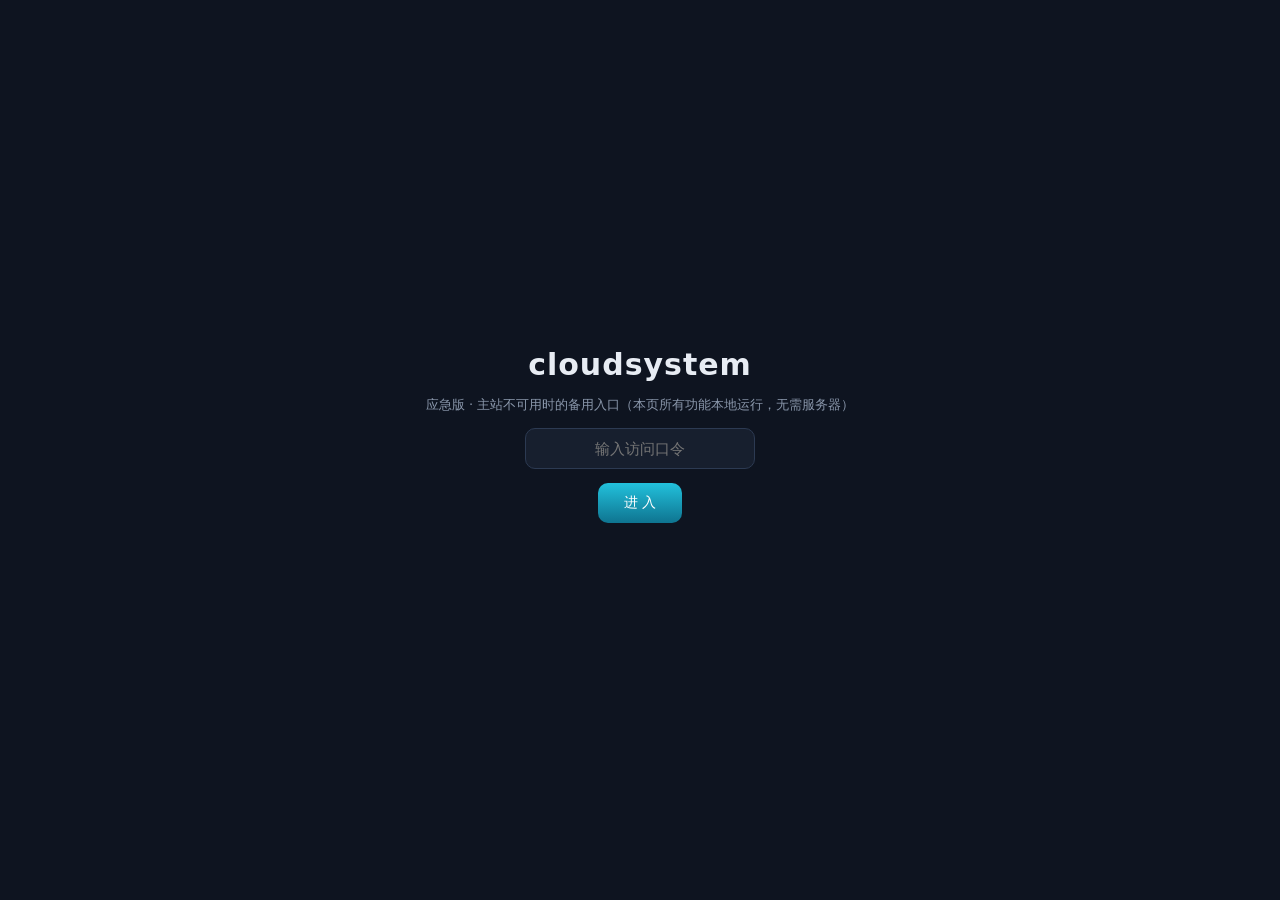
==== index.html @ 47bc4e0c "add emergency backup page (single-file, offline-ready)" ====
<!DOCTYPE html>
<html lang="zh-CN">
<head>
<meta charset="UTF-8">
<meta name="viewport" content="width=device-width, initial-scale=1.0">
<title>cloudsystem · 应急版</title>
<style>
  :root{--bg:#0e1420;--panel:#171f2e;--panel2:#1e2839;--text:#e7ecf3;--mut:#8a97ab;--acc:#22c1dc;--ok:#22b573;--bad:#e05b5b}
  *{box-sizing:border-box;margin:0;padding:0}
  body{background:var(--bg);color:var(--text);font-family:system-ui,"Microsoft YaHei",sans-serif;min-height:100vh}
  /* 登录 */
  #gate{display:flex;align-items:center;justify-content:center;min-height:100vh;flex-direction:column;gap:14px}
  #gate h1{font-size:30px;letter-spacing:1px}
  #gate .sub{color:var(--mut);font-size:13px}
  #gate input{padding:11px 14px;border-radius:10px;border:1px solid #2c3a52;background:var(--panel);color:var(--text);font-size:15px;width:230px;text-align:center;outline:none}
  #gate button{padding:11px 26px;border-radius:10px;border:0;background:linear-gradient(180deg,var(--acc),#0e7490);color:#fff;font-size:14px;cursor:pointer}
  #gate .err{color:var(--bad);font-size:12.5px;min-height:16px}
  /* 桌面 */
  #desk{display:none;max-width:900px;margin:0 auto;padding:20px 14px 60px}
  header{display:flex;align-items:center;gap:10px;margin-bottom:18px;flex-wrap:wrap}
  header b{font-size:17px}
  header .tag{font-size:11px;color:#ffd479;border:1px solid rgba(255,212,121,.4);border-radius:6px;padding:2px 8px}
  header .lnk{margin-left:auto;font-size:12.5px}
  header .lnk a{color:var(--acc);text-decoration:none;margin-left:12px}
  .grid{display:grid;grid-template-columns:repeat(auto-fill,minmax(150px,1fr));gap:12px}
  .tile{background:var(--panel);border:1px solid rgba(255,255,255,.07);border-radius:14px;padding:18px 10px;text-align:center;cursor:pointer;transition:.15s;user-select:none}
  .tile:hover{background:var(--panel2);transform:translateY(-2px)}
  .tile .ic{font-size:30px}
  .tile .nm{font-size:13px;margin-top:8px}
  /* 窗口 */
  .win{position:fixed;inset:0;background:rgba(0,0,0,.45);display:none;z-index:20}
  .win.on{display:flex;align-items:center;justify-content:center}
  .win .box{background:var(--panel);border:1px solid rgba(255,255,255,.1);border-radius:16px;width:min(680px,94vw);max-height:86vh;display:flex;flex-direction:column;overflow:hidden}
  .win .hd{display:flex;align-items:center;padding:12px 16px;border-bottom:1px solid rgba(255,255,255,.08);font-weight:600;font-size:14px}
  .win .hd button{margin-left:auto;border:0;background:rgba(255,255,255,.1);color:#fff;border-radius:8px;padding:4px 12px;cursor:pointer;font-size:12px}
  .win .bd{padding:16px;overflow-y:auto;font-size:13.5px;line-height:1.7}
  .mut{color:var(--mut);font-size:12px}
  textarea,input[t="t"]{width:100%;background:var(--panel2);border:1px solid rgba(255,255,255,.12);color:var(--text);border-radius:10px;padding:10px;font-family:inherit;font-size:13.5px;outline:none}
  .btn{border:0;border-radius:9px;background:linear-gradient(180deg,var(--acc),#0e7490);color:#fff;padding:8px 18px;cursor:pointer;font-size:13px;margin-top:10px}
  .notice{background:rgba(255,212,121,.08);border:1px solid rgba(255,212,121,.3);border-radius:10px;padding:10px 12px;font-size:12.5px;margin-bottom:14px}
  /* 2048 */
  #g2048{display:grid;grid-template-columns:repeat(4,1fr);gap:8px;width:min(340px,86vw);margin:0 auto}
  #g2048 .c{aspect-ratio:1;display:flex;align-items:center;justify-content:center;border-radius:8px;background:#2a3648;font-weight:700;font-size:22px}
  .g-hd{display:flex;align-items:center;gap:12px;justify-content:center;margin-bottom:12px}
  /* 贪吃蛇 */
  #snk{display:block;margin:0 auto;background:#0b101a;border-radius:10px;touch-action:none}
  /* 留言 */
  .msg{background:var(--panel2);border-radius:10px;padding:8px 12px;margin:8px 0;font-size:13px}
</style>
</head>
<body>

<!-- 登录门 -->
<div id="gate">
  <h1>cloudsystem</h1>
  <div class="sub">应急版 · 主站不可用时的备用入口（本页所有功能本地运行，无需服务器）</div>
  <input id="pw" type="password" placeholder="输入访问口令" maxlength="20">
  <button onclick="tryLogin()">进 入</button>
  <div class="err" id="gateErr"></div>
</div>

<!-- 桌面 -->
<div id="desk">
  <div class="notice">⚠️ 这是 <b>应急备用页</b>（GitHub 托管，纯本地运行）。完整版当前版本 <b>v15.83</b>（新增应急备用页（emergency/index.html，GitHub Page）。主站恢复后请回 <a href="https://3920850391.dpdns.org/" style="color:var(--acc)">3920850391.dpdns.org</a>。</div>
  <header>
    <b>cloudsystem 应急版</b><span class="tag">离线可用</span>
    <span class="lnk"><a href="https://3920850391.dpdns.org/" target="_blank">完整版主站 ↗</a></span>
  </header>
  <div class="grid">
    <div class="tile" onclick="openApp('note')"><div class="ic">📝</div><div class="nm">记事本</div></div>
    <div class="tile" onclick="openApp('board')"><div class="ic">💬</div><div class="nm">离线留言板</div></div>
    <div class="tile" onclick="openApp('g2048')"><div class="ic">🎮</div><div class="nm">2048</div></div>
    <div class="tile" onclick="openApp('snake')"><div class="ic">🐍</div><div class="nm">贪吃蛇</div></div>
    <div class="tile" onclick="openApp('info')"><div class="ic">ℹ️</div><div class="nm">使用说明</div></div>
  </div>
</div>

<!-- 记事本 -->
<div class="win" id="w-note"><div class="box"><div class="hd">📝 记事本<button onclick="closeApp('note')">关闭</button></div>
  <div class="bd">
    <textarea id="noteTa" rows="12" placeholder="随手记（自动保存在本机浏览器）"></textarea>
    <button class="btn" onclick="saveNote()">保存</button> <span class="mut" id="noteSt"></span>
  </div></div></div>

<!-- 留言板 -->
<div class="win" id="w-board"><div class="box"><div class="hd">💬 离线留言板<button onclick="closeApp('board')">关闭</button></div>
  <div class="bd">
    <div class="mut" style="margin-bottom:8px">主站故障期间留下的消息，保存在本机；恢复后可一键复制到完整版提交。</div>
    <textarea id="boardTa" rows="3" placeholder="写留言…"></textarea>
    <button class="btn" onclick="addMsg()">添加留言</button>
    <div id="msgList" style="margin-top:12px"></div>
  </div></div></div>

<!-- 2048 -->
<div class="win" id="w-g2048"><div class="box"><div class="hd">🎮 2048<button onclick="closeApp('g2048')">关闭</button></div>
  <div class="bd">
    <div class="g-hd"><b>得分：<span id="s2048">0</span></b><button class="btn" style="margin:0" onclick="new2048()">新一局</button></div>
    <div id="g2048"></div>
    <div class="mut" style="text-align:center;margin-top:10px">方向键 / 上下左右滑动</div>
  </div></div></div>

<!-- 贪吃蛇 -->
<div class="win" id="w-snake"><div class="box"><div class="hd">🐍 贪吃蛇<button onclick="closeApp('snake')">关闭</button></div>
  <div class="bd">
    <div class="g-hd"><b>得分：<span id="sSnk">0</span></b><button class="btn" style="margin:0" onclick="newSnk()">重新开始</button></div>
    <canvas id="snk" width="320" height="320"></canvas>
    <div class="mut" style="text-align:center;margin-top:10px">方向键 / 屏幕滑动</div>
  </div></div></div>

<!-- 说明 -->
<div class="win" id="w-info"><div class="box"><div class="hd">ℹ️ 使用说明<button onclick="closeApp('info')">关闭</button></div>
  <div class="bd">
    <b>这是什么？</b><br>
    cloudsystem 完整版（<a href="https://3920850391.dpdns.org/" style="color:var(--acc)">3920850391.dpdns.org</a>）需要我的服务器在线才能运行。当服务器/隧道故障时，这个 GitHub 托管的应急页始终可用——它不依赖任何后端。<br><br>
    <b>应急页能做什么</b><br>
    · 📝 记事本：本地保存，随时记录<br>
    · 💬 离线留言板：故障期间的留言存本机，恢复后可复制到完整版提交<br>
    · 🎮 2048 / 🐍 贪吃蛇：离线可玩<br><br>
    <b>应急页不能做什么</b><br>
    聊天室、好友、音视频通话、64 位虚拟机、应用商店下载——这些都需要服务器，请等主站恢复。<br><br>
    <b>数据说明</b>：本页所有数据只存在你自己的浏览器里（localStorage），不上传、不同步。
  </div></div></div>

<script>
/* ---------- 登录 ---------- */
var PW = "189098";   /* 与完整版一致的访问口令（应急页仅本地校验） */
function tryLogin(){
  var v = document.getElementById("pw").value.trim();
  if(v === PW){
    try{ sessionStorage.setItem("eg.ok","1"); }catch(e){}
    document.getElementById("gate").style.display="none";
    document.getElementById("desk").style.display="block";
  }else{
    document.getElementById("gateErr").textContent = "口令不对";
  }
}
document.getElementById("pw").addEventListener("keydown", function(e){ if(e.key==="Enter") tryLogin(); });
try{ if(sessionStorage.getItem("eg.ok")==="1"){ document.getElementById("gate").style.display="none"; document.getElementById("desk").style.display="block"; } }catch(e){}

/* ---------- 窗口 ---------- */
function openApp(n){ document.getElementById("w-"+n).classList.add("on");
  if(n==="note") loadNote(); if(n==="board") renderMsgs(); if(n==="g2048") new2048(); if(n==="snake") newSnk(); }
function closeApp(n){ document.getElementById("w-"+n).classList.remove("on"); if(n==="snake") stopSnk(); }
function ls(k,v){ try{ if(v===undefined) return localStorage.getItem(k); localStorage.setItem(k,v); }catch(e){ return null; } }

/* ---------- 记事本 ---------- */
function loadNote(){ document.getElementById("noteTa").value = ls("eg.note")||""; document.getElementById("noteSt").textContent=""; }
function saveNote(){ ls("eg.note", document.getElementById("noteTa").value);
  var s=document.getElementById("noteSt"); s.textContent="已保存 ✔"; setTimeout(function(){s.textContent="";},2000); }

/* ---------- 留言板 ---------- */
function getMsgs(){ try{ return JSON.parse(ls("eg.msgs")||"[]"); }catch(e){ return []; } }
function addMsg(){
  var t = document.getElementById("boardTa").value.trim(); if(!t) return;
  var m = getMsgs(); m.unshift({ts:new Date().toLocaleString("zh-CN"), text:t}); ls("eg.msgs", JSON.stringify(m.slice(0,50)));
  document.getElementById("boardTa").value=""; renderMsgs();
}
function renderMsgs(){
  var m = getMsgs(), h = m.map(function(x){ return '<div class="msg"><span class="mut">'+x.ts+'</span><br>'+x.text.replace(/</g,"&lt;")+'</div>'; }).join("") || '<div class="mut">还没有留言</div>';
  h += '<button class="btn" onclick="copyMsgs()">一键复制全部（恢复后粘贴到完整版提交）</button>';
  document.getElementById("msgList").innerHTML = h;
}
function copyMsgs(){
  var t = getMsgs().map(function(x){ return "["+x.ts+"] "+x.text; }).join("\n");
  if(navigator.clipboard) navigator.clipboard.writeText(t); else{ var ta=document.createElement("textarea"); ta.value=t; document.body.appendChild(ta); ta.select(); document.execCommand("copy"); ta.remove(); }
  alert("已复制，回到完整版的「问题反馈」粘贴提交即可");
}

/* ---------- 2048 ---------- */
var G=[], S2048=0;
function new2048(){ G=[]; for(var i=0;i<16;i++) G.push(0); S2048=0; add2(); add2(); draw2048(); }
function add2(){ var e=[]; for(var i=0;i<16;i++) if(!G[i]) e.push(i); if(!e.length) return; G[e[Math.floor(Math.random()*e.length)]]=Math.random()<0.9?2:4; }
function draw2048(){
  var el=document.getElementById("g2048"), colors={2:"#3a4a63",4:"#41556f",8:"#2b8fd8",16:"#22b573",32:"#e0a33e",64:"#e05b5b",128:"#9b59d0",256:"#22c1dc",512:"#ff9f43",1024:"#ff6b81",2048:"#ffd479"};
  var h=""; for(var i=0;i<16;i++){ var v=G[i];
    h+='<div class="c" style="'+(v?'background:'+(colors[v]||'#ffd479')+';color:'+(v>=64?'#1a2230':'#e7ecf3'):'')+'">'+(v||"")+'</div>'; }
  el.innerHTML=h; document.getElementById("s2048").textContent=S2048;
}
function move2048(dir){
  var moved=false;
  function line(idxs){
    var vals=idxs.map(function(i){return G[i];}).filter(function(v){return v;});
    for(var i=0;i<vals.length-1;i++){ if(vals[i]===vals[i+1]){ vals[i]*=2; S2048+=vals[i]; vals.splice(i+1,1); } }
    while(vals.length<4) vals.push(0);
    idxs.forEach(function(i,j){ if(G[i]!==vals[j]) moved=true; G[i]=vals[j]; });
  }
  for(var k=0;k<4;k++){
    if(dir==="l") line([k*4,k*4+1,k*4+2,k*4+3]);
    if(dir==="r") line([k*4+3,k*4+2,k*4+1,k*4]);
    if(dir==="u") line([k,k+4,k+8,k+12]);
    if(dir==="d") line([k+12,k+8,k+4,k]);
  }
  if(moved){ add2(); draw2048(); }
}
document.addEventListener("keydown", function(e){
  if(!document.getElementById("w-g2048").classList.contains("on")) return;
  var m={ArrowLeft:"l",ArrowRight:"r",ArrowUp:"u",ArrowDown:"d"}[e.key];
  if(m){ e.preventDefault(); move2048(m); }
});
(function(){
  var sx=0, sy=0, el=document.getElementById("g2048");
  el.addEventListener("touchstart", function(e){ sx=e.touches[0].clientX; sy=e.touches[0].clientY; }, {passive:true});
  el.addEventListener("touchend", function(e){
    var dx=e.changedTouches[0].clientX-sx, dy=e.changedTouches[0].clientY-sy;
    if(Math.abs(dx)<20 && Math.abs(dy)<20) return;
    move2048(Math.abs(dx)>Math.abs(dy) ? (dx>0?"r":"l") : (dy>0?"d":"u"));
  }, {passive:true});
})();

/* ---------- 贪吃蛇 ---------- */
var snkT=null, snk=null, snkDir=[1,0], snkScore=0;
function newSnk(){
  stopSnk(); snkScore=0; snkDir=[1,0];
  snk=[[5,8],[4,8],[3,8]]; foodSnk=[15,8];
  var c=document.getElementById("snk"), x=c.getContext("2d");
  snkT=setInterval(function(){ stepSnk(x); },140);
  drawSnk(x);
}
var foodSnk=[15,8];
function stopSnk(){ if(snkT){ clearInterval(snkT); snkT=null; } }
function stepSnk(x){
  var h=[(snk[0][0]+snkDir[0]+20)%20, (snk[0][1]+snkDir[1]+20)%20];
  if(snk.some(function(s){return s[0]===h[0]&&s[1]===h[1];})){ stopSnk(); alert("游戏结束，得分 "+snkScore); return; }
  snk.unshift(h);
  if(h[0]===foodSnk[0]&&h[1]===foodSnk[1]){ snkScore+=10; document.getElementById("sSnk").textContent=snkScore;
    do{ foodSnk=[Math.floor(Math.random()*20),Math.floor(Math.random()*20)]; }while(snk.some(function(s){return s[0]===foodSnk[0]&&s[1]===foodSnk[1];}));
  } else snk.pop();
  drawSnk(x);
}
function drawSnk(x){
  x.fillStyle="#0b101a"; x.fillRect(0,0,320,320);
  x.fillStyle="#e05b5b"; x.fillRect(foodSnk[0]*16+3,foodSnk[1]*16+3,10,10);
  x.fillStyle="#22c1dc"; snk.forEach(function(s){ x.fillRect(s[0]*16+2,s[1]*16+2,12,12); });
}
document.addEventListener("keydown", function(e){
  if(!document.getElementById("w-snake").classList.contains("on")) return;
  var m={ArrowLeft:[-1,0],ArrowRight:[1,0],ArrowUp:[0,-1],ArrowDown:[0,1]}[e.key];
  if(m){ e.preventDefault(); if(m[0]!==-snkDir[0]||m[1]!==-snkDir[1]) snkDir=m; }
});
(function(){
  var c=document.getElementById("snk"), sx=0, sy=0;
  c.addEventListener("touchstart", function(e){ sx=e.touches[0].clientX; sy=e.touches[0].clientY; }, {passive:true});
  c.addEventListener("touchend", function(e){
    var dx=e.changedTouches[0].clientX-sx, dy=e.changedTouches[0].clientY-sy;
    if(Math.abs(dx)<20 && Math.abs(dy)<20) return;
    var m = Math.abs(dx)>Math.abs(dy) ? [dx>0?1:-1,0] : [0,dy>0?1:-1];
    if(m[0]!==-snkDir[0]||m[1]!==-snkDir[1]) snkDir=m;
  }, {passive:true});
})();
</script>
</body>
</html>
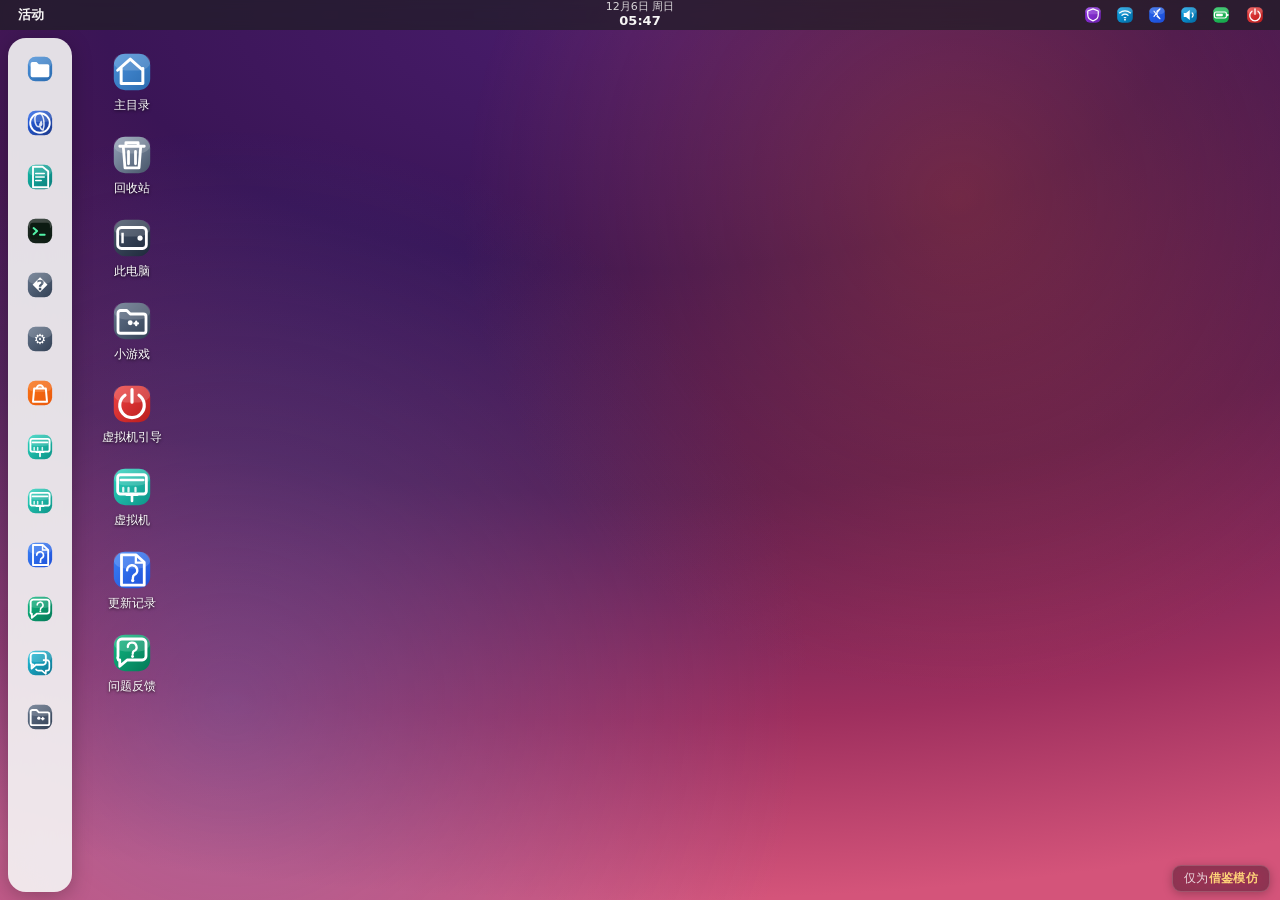
==== commit 8ad4a03e: "backup: linux-sim 源码全量备份（经 Git Database API 推送）" ====
--- a/index.html
+++ b/index.html
@@ -2,251 +2,217 @@
 <html lang="zh-CN">
 <head>
 <meta charset="UTF-8">
-<meta name="viewport" content="width=device-width, initial-scale=1.0">
-<title>cloudsystem · 应急版</title>
-<style>
-  :root{--bg:#0e1420;--panel:#171f2e;--panel2:#1e2839;--text:#e7ecf3;--mut:#8a97ab;--acc:#22c1dc;--ok:#22b573;--bad:#e05b5b}
-  *{box-sizing:border-box;margin:0;padding:0}
-  body{background:var(--bg);color:var(--text);font-family:system-ui,"Microsoft YaHei",sans-serif;min-height:100vh}
-  /* 登录 */
-  #gate{display:flex;align-items:center;justify-content:center;min-height:100vh;flex-direction:column;gap:14px}
-  #gate h1{font-size:30px;letter-spacing:1px}
-  #gate .sub{color:var(--mut);font-size:13px}
-  #gate input{padding:11px 14px;border-radius:10px;border:1px solid #2c3a52;background:var(--panel);color:var(--text);font-size:15px;width:230px;text-align:center;outline:none}
-  #gate button{padding:11px 26px;border-radius:10px;border:0;background:linear-gradient(180deg,var(--acc),#0e7490);color:#fff;font-size:14px;cursor:pointer}
-  #gate .err{color:var(--bad);font-size:12.5px;min-height:16px}
-  /* 桌面 */
-  #desk{display:none;max-width:900px;margin:0 auto;padding:20px 14px 60px}
-  header{display:flex;align-items:center;gap:10px;margin-bottom:18px;flex-wrap:wrap}
-  header b{font-size:17px}
-  header .tag{font-size:11px;color:#ffd479;border:1px solid rgba(255,212,121,.4);border-radius:6px;padding:2px 8px}
-  header .lnk{margin-left:auto;font-size:12.5px}
-  header .lnk a{color:var(--acc);text-decoration:none;margin-left:12px}
-  .grid{display:grid;grid-template-columns:repeat(auto-fill,minmax(150px,1fr));gap:12px}
-  .tile{background:var(--panel);border:1px solid rgba(255,255,255,.07);border-radius:14px;padding:18px 10px;text-align:center;cursor:pointer;transition:.15s;user-select:none}
-  .tile:hover{background:var(--panel2);transform:translateY(-2px)}
-  .tile .ic{font-size:30px}
-  .tile .nm{font-size:13px;margin-top:8px}
-  /* 窗口 */
-  .win{position:fixed;inset:0;background:rgba(0,0,0,.45);display:none;z-index:20}
-  .win.on{display:flex;align-items:center;justify-content:center}
-  .win .box{background:var(--panel);border:1px solid rgba(255,255,255,.1);border-radius:16px;width:min(680px,94vw);max-height:86vh;display:flex;flex-direction:column;overflow:hidden}
-  .win .hd{display:flex;align-items:center;padding:12px 16px;border-bottom:1px solid rgba(255,255,255,.08);font-weight:600;font-size:14px}
-  .win .hd button{margin-left:auto;border:0;background:rgba(255,255,255,.1);color:#fff;border-radius:8px;padding:4px 12px;cursor:pointer;font-size:12px}
-  .win .bd{padding:16px;overflow-y:auto;font-size:13.5px;line-height:1.7}
-  .mut{color:var(--mut);font-size:12px}
-  textarea,input[t="t"]{width:100%;background:var(--panel2);border:1px solid rgba(255,255,255,.12);color:var(--text);border-radius:10px;padding:10px;font-family:inherit;font-size:13.5px;outline:none}
-  .btn{border:0;border-radius:9px;background:linear-gradient(180deg,var(--acc),#0e7490);color:#fff;padding:8px 18px;cursor:pointer;font-size:13px;margin-top:10px}
-  .notice{background:rgba(255,212,121,.08);border:1px solid rgba(255,212,121,.3);border-radius:10px;padding:10px 12px;font-size:12.5px;margin-bottom:14px}
-  /* 2048 */
-  #g2048{display:grid;grid-template-columns:repeat(4,1fr);gap:8px;width:min(340px,86vw);margin:0 auto}
-  #g2048 .c{aspect-ratio:1;display:flex;align-items:center;justify-content:center;border-radius:8px;background:#2a3648;font-weight:700;font-size:22px}
-  .g-hd{display:flex;align-items:center;gap:12px;justify-content:center;margin-bottom:12px}
-  /* 贪吃蛇 */
-  #snk{display:block;margin:0 auto;background:#0b101a;border-radius:10px;touch-action:none}
-  /* 留言 */
-  .msg{background:var(--panel2);border-radius:10px;padding:8px 12px;margin:8px 0;font-size:13px}
-</style>
+<meta name="viewport" content="width=device-width, initial-scale=1.0, maximum-scale=1.0, user-scalable=no">
+<title>cloudsystem</title>
+<link rel="icon" href="data:image/svg+xml,%3Csvg xmlns='http://www.w3.org/2000/svg' viewBox='0 0 64 64'%3E%3Ccircle cx='32' cy='32' r='28' fill='%233aa0ff'/%3E%3Cpath d='M23.5 21v21M23.5 23.5l12.5 17M23.5 31l11.5 13' stroke='white' stroke-width='3.6' fill='none' stroke-linecap='round' stroke-linejoin='round'/%3E%3C/svg%3E">
+<meta http-equiv="Cache-Control" content="no-cache, no-store, must-revalidate">
+<meta http-equiv="Pragma" content="no-cache">
+<meta http-equiv="Expires" content="0">
+<link rel="stylesheet" href="styles.css?v=20261019d">
 </head>
 <body>
 
-<!-- 登录门 -->
-<div id="gate">
-  <h1>cloudsystem</h1>
-  <div class="sub">应急版 · 主站不可用时的备用入口（本页所有功能本地运行，无需服务器）</div>
-  <input id="pw" type="password" placeholder="输入访问口令" maxlength="20">
-  <button onclick="tryLogin()">进 入</button>
-  <div class="err" id="gateErr"></div>
+<!-- ===================== 锁屏 / GDM 登录 ===================== -->
+<div id="gdm" class="gdm">
+  <div class="gdm-bg"></div>
+  <div class="gdm-clock" id="gdmClock">00:00</div>
+  <div class="gdm-date" id="gdmDate">—</div>
+
+  <div class="gdm-user" id="gdmUser">
+    <div class="gdm-avatar">U</div>
+    <div class="gdm-username">User</div>
+    <div class="gdm-hint">点击以登录</div>
+  </div>
+
+  <div class="gdm-login hidden" id="gdmLogin">
+    <div class="gdm-avatar gdm-avatar-lg">U</div>
+    <div class="gdm-username">User</div>
+    <input type="password" id="gdmPass" class="gdm-pass" placeholder="密码" autocomplete="off">
+    <button class="gdm-enter" id="gdmEnter">登录</button>
+    <div class="prog" id="gdmProg" style="display:none">
+      <div class="prog-track"><div class="prog-bar busy" id="gdmProgBar"></div></div>
+      <div class="prog-txt" id="gdmProgTxt">正在进入桌面…</div>
+    </div>
+    <div class="gdm-msg" id="gdmMsg"></div>
+  </div>
+
+  <div class="gdm-bottom">
+    <div class="gdm-bottom-left">
+      <span title="无障碍" data-icon="无障碍"></span>
+      <span title="屏幕键盘" data-icon="键盘"></span>
+    </div>
+    <div class="gdm-bottom-right">
+      <span title="网络" data-icon="网络"></span>
+      <span title="电源" data-icon="电源"></span>
+      <span id="gdmLang">中文(拼音)</span>
+    </div>
+  </div>
 </div>
 
-<!-- 桌面 -->
-<div id="desk">
-  <div class="notice">⚠️ 这是 <b>应急备用页</b>（GitHub 托管，纯本地运行）。完整版当前版本 <b>v15.83</b>（新增应急备用页（emergency/index.html，GitHub Page）。主站恢复后请回 <a href="https://3920850391.dpdns.org/" style="color:var(--acc)">3920850391.dpdns.org</a>。</div>
-  <header>
-    <b>cloudsystem 应急版</b><span class="tag">离线可用</span>
-    <span class="lnk"><a href="https://3920850391.dpdns.org/" target="_blank">完整版主站 ↗</a></span>
-  </header>
-  <div class="grid">
-    <div class="tile" onclick="openApp('note')"><div class="ic">📝</div><div class="nm">记事本</div></div>
-    <div class="tile" onclick="openApp('board')"><div class="ic">💬</div><div class="nm">离线留言板</div></div>
-    <div class="tile" onclick="openApp('g2048')"><div class="ic">🎮</div><div class="nm">2048</div></div>
-    <div class="tile" onclick="openApp('snake')"><div class="ic">🐍</div><div class="nm">贪吃蛇</div></div>
-    <div class="tile" onclick="openApp('info')"><div class="ic">ℹ️</div><div class="nm">使用说明</div></div>
-  </div>
+<!-- ===================== 桌面 ===================== -->
+<div id="desktop" class="desktop hidden">
+
+  <div class="wallpaper"></div>
+
+  <!-- 进入系统后在右下角标注仿制声明 -->
+  <div class="imitation-badge">仅为<b>借鉴模仿</b></div>
+
+  <!-- 桌面图标 -->
+  <div class="desktop-icons" id="desktopIcons"></div>
+
+  <!-- 顶栏 -->
+  <div class="topbar" id="topbar">
+    <div class="topbar-left">
+      <button class="activities" id="activitiesBtn">活动</button>
+      <span class="app-title" id="appTitle"></span>
+    </div>
+    <div class="topbar-center">
+      <button class="topbar-clock" id="topbarClock">
+        <span class="tb-date" id="tbDate">—</span>
+        <span class="tb-time" id="tbTime">00:00</span>
+      </button>
+    </div>
+    <div class="topbar-right" id="topbarRight">
+      <span class="tb-ind" title="屏幕共享/隐私" data-icon="屏幕共享"></span>
+      <span class="tb-ind" title="网络" data-icon="网络"></span>
+      <span class="tb-ind" title="蓝牙" data-icon="蓝牙"></span>
+      <span class="tb-ind" title="声音" data-icon="声音"></span>
+      <span class="tb-ind" title="电池" data-icon="电池"></span>
+      <button class="tb-power" id="tbPower" title="电源 / 用户" data-icon="电源"></button>
+    </div>
+  </div>
+
+  <!-- 左侧 Dash -->
+  <div class="dash" id="dash"></div>
+
+  <!-- 概览 Overview -->
+  <div class="overview hidden" id="overview">
+    <div class="overview-search">
+      <span class="ov-search-icon" data-icon="搜索"></span>
+      <input type="text" id="ovSearch" placeholder="输入以搜索应用、文件和命令">
+    </div>
+    <div class="overview-grid" id="overviewGrid"></div>
+    <div class="overview-dash" id="overviewDash"></div>
+  </div>
+
+  <!-- 窗口容器 -->
+  <div class="windows" id="windows"></div>
+
+  <!-- 日历 / 通知弹窗 -->
+  <div class="calendar-popup hidden" id="calendarPopup">
+    <div class="cp-date" id="cpDate">—</div>
+    <div class="cp-cal" id="cpCal"></div>
+    <div class="cp-notif">
+      <div class="cp-notif-title">通知</div>
+      <div class="cp-notif-item">🔄 系统更新可用 — Ubuntu 24.04.3</div>
+      <div class="cp-notif-item">🛡️ 防火墙已启用</div>
+    </div>
+  </div>
+
+  <!-- 快速设置弹窗 -->
+  <div class="qs-popup hidden" id="qsPopup">
+    <div class="qs-tiles">
+      <button class="qs-tile" data-qs="wifi"><div class="qs-ic" data-icon="网络"></div><div>Wi‑Fi</div><div class="qs-sub on">已连接</div></button>
+      <button class="qs-tile" data-qs="bt"><div class="qs-ic" data-icon="蓝牙"></div><div>蓝牙</div><div class="qs-sub">关闭</div></button>
+      <button class="qs-tile" data-qs="air"><div class="qs-ic" data-icon="飞行"></div><div>飞行模式</div><div class="qs-sub">关闭</div></button>
+      <button class="qs-tile" data-qs="dark"><div class="qs-ic" data-icon="深色"></div><div>深色模式</div><div class="qs-sub" id="qsDarkSub">关闭</div></button>
+      <button class="qs-tile" data-qs="focus"><div class="qs-ic" data-icon="专注"></div><div>专注</div><div class="qs-sub">关闭</div></button>
+      <button class="qs-tile" data-qs="rotate"><div class="qs-ic" data-icon="方向"></div><div>屏幕方向</div><div class="qs-sub">自动</div></button>
+    </div>
+    <div class="qs-sliders">
+      <div class="qs-row"><span>🔊</span><input type="range" id="qsVol" min="0" max="100" value="65"><span id="qsVolVal">65</span></div>
+      <div class="qs-row"><span>🔆</span><input type="range" id="qsBri" min="10" max="100" value="80"><span id="qsBriVal">80</span></div>
+    </div>
+    <div class="qs-links">
+      <button id="qsSettings"><span class="ic-inline" data-icon="设置"></span>设置</button>
+      <button id="qsLock"><span class="ic-inline" data-icon="锁"></span>锁定</button>
+    </div>
+  </div>
+
+  <!-- 电源 / 用户菜单 -->
+  <div class="power-menu hidden" id="powerMenu">
+    <div class="pm-user">
+      <div class="pm-avatar">U</div>
+      <div><div class="pm-name">User</div><div class="pm-status">在线</div></div>
+    </div>
+    <div class="pm-sep"></div>
+    <button class="pm-item" data-act="settings"><span class="ic-inline" data-icon="设置"></span>设置</button>
+    <button class="pm-item" data-act="lock"><span class="ic-inline" data-icon="锁"></span>锁定屏幕</button>
+    <button class="pm-item" data-act="sleep"><span class="ic-inline" data-icon="挂起"></span>挂起</button>
+    <div class="pm-sep"></div>
+    <button class="pm-item" data-act="logout"><span class="ic-inline" data-icon="退出"></span>退出登录</button>
+    <button class="pm-item" data-act="restart"><span class="ic-inline" data-icon="重启"></span>重启</button>
+    <button class="pm-item" data-act="shutdown"><span class="ic-inline" data-icon="关机"></span>关机</button>
+  </div>
+
+  <!-- 桌面右键菜单 -->
+  <div class="ctx-menu hidden" id="ctxMenu">
+    <div class="ctx-item" data-act="openTerminal"><span class="ic-inline" data-icon="终端"></span>在终端中打开</div>
+    <div class="ctx-item" data-act="newFolder"><span class="ic-inline" data-icon="新建文件夹"></span>新建文件夹</div>
+    <div class="ctx-item" data-act="paste"><span class="ic-inline" data-icon="粘贴"></span>粘贴</div>
+    <div class="ctx-sep"></div>
+    <div class="ctx-item" data-act="changeBg"><span class="ic-inline" data-icon="背景"></span>更改背景</div>
+    <div class="ctx-item" data-act="display"><span class="ic-inline" data-icon="显示"></span>显示设置</div>
+    <div class="ctx-item" data-act="settings"><span class="ic-inline" data-icon="设置"></span>设置</div>
+    <div class="ctx-sep"></div>
+    <div class="ctx-item" data-act="overview"><span class="ic-inline" data-icon="概览"></span>活动概览</div>
+  </div>
+
 </div>
 
-<!-- 记事本 -->
-<div class="win" id="w-note"><div class="box"><div class="hd">📝 记事本<button onclick="closeApp('note')">关闭</button></div>
-  <div class="bd">
-    <textarea id="noteTa" rows="12" placeholder="随手记（自动保存在本机浏览器）"></textarea>
-    <button class="btn" onclick="saveNote()">保存</button> <span class="mut" id="noteSt"></span>
-  </div></div></div>
-
-<!-- 留言板 -->
-<div class="win" id="w-board"><div class="box"><div class="hd">💬 离线留言板<button onclick="closeApp('board')">关闭</button></div>
-  <div class="bd">
-    <div class="mut" style="margin-bottom:8px">主站故障期间留下的消息，保存在本机；恢复后可一键复制到完整版提交。</div>
-    <textarea id="boardTa" rows="3" placeholder="写留言…"></textarea>
-    <button class="btn" onclick="addMsg()">添加留言</button>
-    <div id="msgList" style="margin-top:12px"></div>
-  </div></div></div>
-
-<!-- 2048 -->
-<div class="win" id="w-g2048"><div class="box"><div class="hd">🎮 2048<button onclick="closeApp('g2048')">关闭</button></div>
-  <div class="bd">
-    <div class="g-hd"><b>得分：<span id="s2048">0</span></b><button class="btn" style="margin:0" onclick="new2048()">新一局</button></div>
-    <div id="g2048"></div>
-    <div class="mut" style="text-align:center;margin-top:10px">方向键 / 上下左右滑动</div>
-  </div></div></div>
-
-<!-- 贪吃蛇 -->
-<div class="win" id="w-snake"><div class="box"><div class="hd">🐍 贪吃蛇<button onclick="closeApp('snake')">关闭</button></div>
-  <div class="bd">
-    <div class="g-hd"><b>得分：<span id="sSnk">0</span></b><button class="btn" style="margin:0" onclick="newSnk()">重新开始</button></div>
-    <canvas id="snk" width="320" height="320"></canvas>
-    <div class="mut" style="text-align:center;margin-top:10px">方向键 / 屏幕滑动</div>
-  </div></div></div>
-
-<!-- 说明 -->
-<div class="win" id="w-info"><div class="box"><div class="hd">ℹ️ 使用说明<button onclick="closeApp('info')">关闭</button></div>
-  <div class="bd">
-    <b>这是什么？</b><br>
-    cloudsystem 完整版（<a href="https://3920850391.dpdns.org/" style="color:var(--acc)">3920850391.dpdns.org</a>）需要我的服务器在线才能运行。当服务器/隧道故障时，这个 GitHub 托管的应急页始终可用——它不依赖任何后端。<br><br>
-    <b>应急页能做什么</b><br>
-    · 📝 记事本：本地保存，随时记录<br>
-    · 💬 离线留言板：故障期间的留言存本机，恢复后可复制到完整版提交<br>
-    · 🎮 2048 / 🐍 贪吃蛇：离线可玩<br><br>
-    <b>应急页不能做什么</b><br>
-    聊天室、好友、音视频通话、64 位虚拟机、应用商店下载——这些都需要服务器，请等主站恢复。<br><br>
-    <b>数据说明</b>：本页所有数据只存在你自己的浏览器里（localStorage），不上传、不同步。
-  </div></div></div>
-
 <script>
-/* ---------- 登录 ---------- */
-var PW = "189098";   /* 与完整版一致的访问口令（应急页仅本地校验） */
-function tryLogin(){
-  var v = document.getElementById("pw").value.trim();
-  if(v === PW){
-    try{ sessionStorage.setItem("eg.ok","1"); }catch(e){}
-    document.getElementById("gate").style.display="none";
-    document.getElementById("desk").style.display="block";
-  }else{
-    document.getElementById("gateErr").textContent = "口令不对";
+// 安全层前端适配：后端 /api/* 需要 Authorization: Bearer <token>。
+// token 存在 sessionStorage（关掉标签页就没了，不会长期留在设备上），
+// 每次 fetch 由下面的包装自动加请求头。
+// 口令本身从不再出现在 URL / 请求体 / 日志里。
+(function(){
+  var TOKEN="";
+  try{
+    // 兼容：先用 ?key= 换 Cookie（服务端 302 会带回 token 场景）
+    var m=/[?&]key=([^&]*)/.exec(location.search);
+    if(m) history.replaceState(null,"",location.pathname);
+    TOKEN=sessionStorage.getItem("lsim_token")||"";
+  }catch(e){}
+  window.__LSIM_TOKEN=TOKEN;
+
+  var _fetch=window.fetch;
+  window.fetch=function(input,init){
+    try{
+      var url=typeof input==="string"?input:(input&&input.url)||"";
+      var isApi=url.indexOf("/api/")>=0;
+      if(isApi && TOKEN){
+        init=init||{};
+        var h=new Headers(init.headers||{});
+        h.set("Authorization","Bearer "+TOKEN);
+        init.headers=h;
+      }
+      if(typeof input==="string" && isApi) return _fetch(url,init);
+      if(isApi) input=new Request(input,init);
+    }catch(e){}
+    return _fetch(input,init);
+  };
+
+  // 没有 token 就把用户送去口令页（服务端也会拦，这里是为了不白跑一趟）
+  if(!TOKEN && location.pathname!=="/login"){
+    // 登录页自身不参与跳转
   }
-}
-document.getElementById("pw").addEventListener("keydown", function(e){ if(e.key==="Enter") tryLogin(); });
-try{ if(sessionStorage.getItem("eg.ok")==="1"){ document.getElementById("gate").style.display="none"; document.getElementById("desk").style.display="block"; } }catch(e){}
-
-/* ---------- 窗口 ---------- */
-function openApp(n){ document.getElementById("w-"+n).classList.add("on");
-  if(n==="note") loadNote(); if(n==="board") renderMsgs(); if(n==="g2048") new2048(); if(n==="snake") newSnk(); }
-function closeApp(n){ document.getElementById("w-"+n).classList.remove("on"); if(n==="snake") stopSnk(); }
-function ls(k,v){ try{ if(v===undefined) return localStorage.getItem(k); localStorage.setItem(k,v); }catch(e){ return null; } }
-
-/* ---------- 记事本 ---------- */
-function loadNote(){ document.getElementById("noteTa").value = ls("eg.note")||""; document.getElementById("noteSt").textContent=""; }
-function saveNote(){ ls("eg.note", document.getElementById("noteTa").value);
-  var s=document.getElementById("noteSt"); s.textContent="已保存 ✔"; setTimeout(function(){s.textContent="";},2000); }
-
-/* ---------- 留言板 ---------- */
-function getMsgs(){ try{ return JSON.parse(ls("eg.msgs")||"[]"); }catch(e){ return []; } }
-function addMsg(){
-  var t = document.getElementById("boardTa").value.trim(); if(!t) return;
-  var m = getMsgs(); m.unshift({ts:new Date().toLocaleString("zh-CN"), text:t}); ls("eg.msgs", JSON.stringify(m.slice(0,50)));
-  document.getElementById("boardTa").value=""; renderMsgs();
-}
-function renderMsgs(){
-  var m = getMsgs(), h = m.map(function(x){ return '<div class="msg"><span class="mut">'+x.ts+'</span><br>'+x.text.replace(/</g,"&lt;")+'</div>'; }).join("") || '<div class="mut">还没有留言</div>';
-  h += '<button class="btn" onclick="copyMsgs()">一键复制全部（恢复后粘贴到完整版提交）</button>';
-  document.getElementById("msgList").innerHTML = h;
-}
-function copyMsgs(){
-  var t = getMsgs().map(function(x){ return "["+x.ts+"] "+x.text; }).join("\n");
-  if(navigator.clipboard) navigator.clipboard.writeText(t); else{ var ta=document.createElement("textarea"); ta.value=t; document.body.appendChild(ta); ta.select(); document.execCommand("copy"); ta.remove(); }
-  alert("已复制，回到完整版的「问题反馈」粘贴提交即可");
-}
-
-/* ---------- 2048 ---------- */
-var G=[], S2048=0;
-function new2048(){ G=[]; for(var i=0;i<16;i++) G.push(0); S2048=0; add2(); add2(); draw2048(); }
-function add2(){ var e=[]; for(var i=0;i<16;i++) if(!G[i]) e.push(i); if(!e.length) return; G[e[Math.floor(Math.random()*e.length)]]=Math.random()<0.9?2:4; }
-function draw2048(){
-  var el=document.getElementById("g2048"), colors={2:"#3a4a63",4:"#41556f",8:"#2b8fd8",16:"#22b573",32:"#e0a33e",64:"#e05b5b",128:"#9b59d0",256:"#22c1dc",512:"#ff9f43",1024:"#ff6b81",2048:"#ffd479"};
-  var h=""; for(var i=0;i<16;i++){ var v=G[i];
-    h+='<div class="c" style="'+(v?'background:'+(colors[v]||'#ffd479')+';color:'+(v>=64?'#1a2230':'#e7ecf3'):'')+'">'+(v||"")+'</div>'; }
-  el.innerHTML=h; document.getElementById("s2048").textContent=S2048;
-}
-function move2048(dir){
-  var moved=false;
-  function line(idxs){
-    var vals=idxs.map(function(i){return G[i];}).filter(function(v){return v;});
-    for(var i=0;i<vals.length-1;i++){ if(vals[i]===vals[i+1]){ vals[i]*=2; S2048+=vals[i]; vals.splice(i+1,1); } }
-    while(vals.length<4) vals.push(0);
-    idxs.forEach(function(i,j){ if(G[i]!==vals[j]) moved=true; G[i]=vals[j]; });
-  }
-  for(var k=0;k<4;k++){
-    if(dir==="l") line([k*4,k*4+1,k*4+2,k*4+3]);
-    if(dir==="r") line([k*4+3,k*4+2,k*4+1,k*4]);
-    if(dir==="u") line([k,k+4,k+8,k+12]);
-    if(dir==="d") line([k+12,k+8,k+4,k]);
-  }
-  if(moved){ add2(); draw2048(); }
-}
-document.addEventListener("keydown", function(e){
-  if(!document.getElementById("w-g2048").classList.contains("on")) return;
-  var m={ArrowLeft:"l",ArrowRight:"r",ArrowUp:"u",ArrowDown:"d"}[e.key];
-  if(m){ e.preventDefault(); move2048(m); }
-});
-(function(){
-  var sx=0, sy=0, el=document.getElementById("g2048");
-  el.addEventListener("touchstart", function(e){ sx=e.touches[0].clientX; sy=e.touches[0].clientY; }, {passive:true});
-  el.addEventListener("touchend", function(e){
-    var dx=e.changedTouches[0].clientX-sx, dy=e.changedTouches[0].clientY-sy;
-    if(Math.abs(dx)<20 && Math.abs(dy)<20) return;
-    move2048(Math.abs(dx)>Math.abs(dy) ? (dx>0?"r":"l") : (dy>0?"d":"u"));
-  }, {passive:true});
 })();
-
-/* ---------- 贪吃蛇 ---------- */
-var snkT=null, snk=null, snkDir=[1,0], snkScore=0;
-function newSnk(){
-  stopSnk(); snkScore=0; snkDir=[1,0];
-  snk=[[5,8],[4,8],[3,8]]; foodSnk=[15,8];
-  var c=document.getElementById("snk"), x=c.getContext("2d");
-  snkT=setInterval(function(){ stepSnk(x); },140);
-  drawSnk(x);
-}
-var foodSnk=[15,8];
-function stopSnk(){ if(snkT){ clearInterval(snkT); snkT=null; } }
-function stepSnk(x){
-  var h=[(snk[0][0]+snkDir[0]+20)%20, (snk[0][1]+snkDir[1]+20)%20];
-  if(snk.some(function(s){return s[0]===h[0]&&s[1]===h[1];})){ stopSnk(); alert("游戏结束，得分 "+snkScore); return; }
-  snk.unshift(h);
-  if(h[0]===foodSnk[0]&&h[1]===foodSnk[1]){ snkScore+=10; document.getElementById("sSnk").textContent=snkScore;
-    do{ foodSnk=[Math.floor(Math.random()*20),Math.floor(Math.random()*20)]; }while(snk.some(function(s){return s[0]===foodSnk[0]&&s[1]===foodSnk[1];}));
-  } else snk.pop();
-  drawSnk(x);
-}
-function drawSnk(x){
-  x.fillStyle="#0b101a"; x.fillRect(0,0,320,320);
-  x.fillStyle="#e05b5b"; x.fillRect(foodSnk[0]*16+3,foodSnk[1]*16+3,10,10);
-  x.fillStyle="#22c1dc"; snk.forEach(function(s){ x.fillRect(s[0]*16+2,s[1]*16+2,12,12); });
-}
-document.addEventListener("keydown", function(e){
-  if(!document.getElementById("w-snake").classList.contains("on")) return;
-  var m={ArrowLeft:[-1,0],ArrowRight:[1,0],ArrowUp:[0,-1],ArrowDown:[0,1]}[e.key];
-  if(m){ e.preventDefault(); if(m[0]!==-snkDir[0]||m[1]!==-snkDir[1]) snkDir=m; }
-});
-(function(){
-  var c=document.getElementById("snk"), sx=0, sy=0;
-  c.addEventListener("touchstart", function(e){ sx=e.touches[0].clientX; sy=e.touches[0].clientY; }, {passive:true});
-  c.addEventListener("touchend", function(e){
-    var dx=e.changedTouches[0].clientX-sx, dy=e.changedTouches[0].clientY-sy;
-    if(Math.abs(dx)<20 && Math.abs(dy)<20) return;
-    var m = Math.abs(dx)>Math.abs(dy) ? [dx>0?1:-1,0] : [0,dy>0?1:-1];
-    if(m[0]!==-snkDir[0]||m[1]!==-snkDir[1]) snkDir=m;
-  }, {passive:true});
-})();
+</script>
+<!-- 带版本号：改了 js 之后手机浏览器不会继续用旧缓存。
+     之前反复出现"修了跟没修一样"，就是浏览器在拿缓存的旧脚本。 -->
+<script src="icons.js?v=20261019d"></script>
+<script src="changelog.js?v=20261019d"></script>
+<script src="apps.js?v=20261019d"></script>
+<script src="apps_v86.js?v=20261019d"></script>
+<script src="apps_extra.js?v=20261019d"></script>
+<script src="apps_room.js?v=20261019d"></script>
+<script src="apps_games.js?v=20261019d"></script>
+<script src="script.js?v=20261019d"></script>
+<script>
+  // 把带 data-icon 的元素填充为原创 SVG 图标（icons.js 已加载）
+  document.querySelectorAll('[data-icon]').forEach(function(el){
+    try{ el.innerHTML = window.ICON(el.getAttribute('data-icon')); }catch(e){}
+  });
 </script>
 </body>
 </html>
--- a/styles.css
+++ b/styles.css
@@ -0,0 +1,666 @@
+/* ============ Base ============ */
+* { margin:0; padding:0; box-sizing:border-box; }
+:root {
+  --accent: #e95420;          /* Ubuntu 橙 */
+  --accent-blue: #3584e4;
+  --accent-purple: #9141ac;
+  --topbar-h: 30px;
+  --dash-w: 64px;
+  --work-l: 80px;            /* 8 + dash-w + 8，Dock 右侧工作区起点 */
+  --win-radius: 11px;
+  --headerbar: #f6f5f4;
+  --headerbar-fg: #1d1c1d;
+  --text: #1d1c1d;
+  --panel: #ffffff;
+  --font: "Ubuntu", "Cantarell", "Segoe UI", system-ui, -apple-system, "PingFang SC", "Microsoft YaHei", sans-serif;
+}
+/* 底座兜底背景用壁纸渐变而不是纯黑：即使脚本异常导致桌面没渲染，
+   看到的也是和桌面一致的深紫渐变，而不是"一片黑"（黑屏最容易被当成卡死）。 */
+html,body { height:100%; width:100%; overflow:hidden; font-family:var(--font);
+  background:radial-gradient(140% 100% at 50% 0%, #4a1d6e 0%, #3a1556 30%, #5a1d52 55%, #9e2f5e 80%, #d4547a 100%); }
+button { font-family:inherit; cursor:pointer; border:none; background:none; color:inherit; }
+.hidden { display:none !important; }
+
+/* ============ GDM 锁屏 ============ */
+/* 矮屏（手机横屏 375px 高）下，clock/user/login 的 vh 间距会把底部登录框
+   整个顶出视口，点"登录"毫无反应（Playwright 实测 element is outside of
+   the viewport）。修复：容器改为可纵向滚动 + 顶部内边距，间距/字号用 clamp
+   随屏高收缩，保证登录框永远在视口内且可点。 */
+.gdm { position:fixed; inset:0; z-index:9999; display:flex; flex-direction:column;
+       align-items:center; justify-content:flex-start; overflow-y:auto;
+       overscroll-behavior:contain; padding:18px 16px 64px; box-sizing:border-box; }
+.gdm-bg {
+  position:absolute; inset:0;
+  background:
+    radial-gradient(120% 90% at 50% 110%, #5e2ca5 0%, #3b1158 35%, #1c0a30 70%, #0a0414 100%);
+}
+.gdm-bg::after {
+  content:''; position:absolute; inset:0;
+  background: radial-gradient(circle at 78% 26%, rgba(233,84,32,0.28), transparent 45%),
+             radial-gradient(circle at 22% 72%, rgba(145,65,172,0.30), transparent 50%);
+}
+.gdm-clock { position:relative; margin-top:clamp(10px,7vh,72px); font-size:clamp(44px,11vh,96px); font-weight:200; color:#fff; letter-spacing:-2px; text-shadow:0 2px 20px rgba(0,0,0,.4); }
+.gdm-date { position:relative; font-size:clamp(16px,4.5vh,22px); color:#f0e9f5; opacity:.9; margin-top:-6px; }
+.gdm-user { position:relative; margin-top:clamp(10px,5vh,48px); display:flex; flex-direction:column; align-items:center; gap:12px; cursor:pointer; }
+.gdm-avatar {
+  width:clamp(72px,18vh,96px); height:clamp(72px,18vh,96px); border-radius:50%;
+  background:linear-gradient(135deg,#e95420,#f08c4a);
+  color:#fff; font-size:clamp(32px,9vh,42px); font-weight:300; display:flex; align-items:center; justify-content:center;
+  box-shadow:0 6px 24px rgba(0,0,0,.45); border:3px solid rgba(255,255,255,.18);
+}
+.gdm-avatar-lg { width:110px; height:110px; font-size:48px; }
+.gdm-username { font-size:22px; color:#fff; font-weight:300; }
+.gdm-hint { font-size:13px; color:#cbb8da; }
+.gdm-login { position:relative; margin-top:clamp(10px,4vh,40px); display:flex; flex-direction:column; align-items:center; gap:14px; }
+.gdm-pass {
+  width:300px; max-width:82vw; padding:12px 16px; border-radius:10px; border:1px solid rgba(255,255,255,.25);
+  background:rgba(255,255,255,.12); color:#fff; font-size:15px; outline:none; text-align:center;
+}
+.gdm-pass::placeholder { color:#d8cbe5; }
+.gdm-pass:focus { border-color:var(--accent); background:rgba(255,255,255,.18); }
+.gdm-enter { padding:10px 28px; border-radius:10px; background:var(--accent); color:#fff; font-size:15px; font-weight:500; }
+.gdm-enter:hover { background:#c8471a; }
+.gdm-msg { color:#ff8a8a; font-size:13px; min-height:16px; }
+
+/* ---- 进度条（两道登录都用） ---- */
+.prog { width:100%; max-width:340px; margin:2px 0 0; }
+.prog-track { height:7px; border-radius:6px; background:rgba(255,255,255,.14); overflow:hidden; }
+.prog-bar { height:100%; width:0%; border-radius:6px;
+  background:linear-gradient(90deg,#7c6cf0,#5a4bd6);
+  transition:width .25s ease; }
+.prog-bar.busy { background:linear-gradient(90deg,#7c6cf0,#9c8cff,#7c6cf0);
+  background-size:200% 100%; animation:progflow 1.1s linear infinite; }
+@keyframes progflow { from {background-position:200% 0} to {background-position:-200% 0} }
+.prog-txt { margin-top:7px; font-size:12.5px; color:#cbb8da; text-align:center; min-height:16px; }
+
+/* 矮屏（横屏手机 360~420px 高）：锁屏内容必须整体塞进视口，
+   否则"登录"按钮被顶出视口（Playwright 实测 bottom>vh，点不动）。
+   横屏下时钟/头像/间距大幅压缩，窄到极致直接隐藏日期。 */
+@media (max-height:520px){
+  .gdm{ padding:14px 14px 56px; justify-content:center; }
+  .gdm-clock{ font-size:34px; margin-top:2px; }
+  .gdm-date{ display:none; }
+  .gdm-user{ margin-top:6px; gap:8px; }
+  .gdm-avatar{ width:56px; height:56px; font-size:24px; }
+  .gdm-username{ font-size:18px; }
+  .gdm-login{ margin-top:8px; gap:10px; }
+}
+@media (max-height:400px){
+  .gdm-clock{ font-size:26px; }
+  .gdm-avatar{ width:46px; height:46px; font-size:20px; }
+  .gdm-user{ margin-top:3px; }
+  .gdm-login{ margin-top:4px; gap:8px; }
+}
+.gdm-bottom { position:absolute; bottom:0; left:0; right:0; height:48px; display:flex; align-items:center; justify-content:space-between; padding:0 22px; color:#d8cbe5; font-size:13px; }
+.gdm-bottom span { margin-left:14px; cursor:default; }
+.gdm-bottom-left span { margin:0 8px 0 0; }
+
+/* ============ Desktop ============ */
+.desktop { position:fixed; inset:0; overflow:hidden; }
+.wallpaper {
+  position:absolute; inset:0; z-index:0;
+  background:
+    radial-gradient(140% 100% at 50% 0%, #4a1d6e 0%, #3a1556 30%, #5a1d52 55%, #9e2f5e 80%, #d4547a 100%);
+}
+.wallpaper::after {
+  content:''; position:absolute; inset:0;
+  background: radial-gradient(circle at 75% 22%, rgba(233,84,32,0.35), transparent 42%),
+             radial-gradient(circle at 18% 78%, rgba(53,132,228,0.30), transparent 46%);
+  opacity:.9;
+}
+
+/* 桌面图标 */
+.desktop-icons { position:absolute; top:44px; left:calc(var(--dash-w) + 20px); z-index:2; display:flex; flex-direction:column; gap:6px; width:96px; }
+.desktop-icon {
+  display:flex; flex-direction:column; align-items:center; gap:4px; padding:6px 4px; border-radius:6px;
+  cursor:pointer; border:1px solid transparent;
+}
+.desktop-icon:hover { background:rgba(255,255,255,.14); border-color:rgba(255,255,255,.2); }
+.desktop-icon.sel { background:rgba(53,132,228,.35); border-color:rgba(53,132,228,.6); }
+.desktop-icon .ic { font-size:38px; line-height:1; filter:drop-shadow(0 2px 4px rgba(0,0,0,.4)); }
+.desktop-icon .lb { font-size:12px; color:#fff; text-shadow:0 1px 3px rgba(0,0,0,.8); text-align:center; }
+
+/* ============ 顶栏 ============ */
+.topbar {
+  position:absolute; top:0; left:0; right:0; height:var(--topbar-h);
+  background:rgba(32,30,38,0.78); backdrop-filter:blur(24px) saturate(150%); -webkit-backdrop-filter:blur(24px) saturate(150%);
+  display:flex; align-items:center; justify-content:space-between; padding:0 8px; z-index:300; color:#f6f5f4;
+  font-size:13px;
+}
+.topbar-left { display:flex; align-items:center; gap:6px; }
+.activities { font-weight:600; padding:3px 10px; border-radius:6px; }
+.activities:hover { background:rgba(255,255,255,.12); }
+.app-title { font-weight:600; opacity:.95; }
+.topbar-center { position:absolute; left:50%; transform:translateX(-50%); }
+.topbar-clock { display:flex; flex-direction:column; align-items:center; line-height:1.15; padding:2px 10px; border-radius:6px; }
+.topbar-clock:hover { background:rgba(255,255,255,.12); }
+.tb-date { font-size:11px; opacity:.85; }
+.tb-time { font-size:13px; font-weight:600; }
+.topbar-right { display:flex; align-items:center; gap:2px; }
+.tb-ind { padding:4px 6px; border-radius:6px; font-size:13px; cursor:default; }
+.tb-ind:hover { background:rgba(255,255,255,.12); }
+.tb-power { padding:3px 8px; border-radius:6px; font-size:14px; }
+.tb-power:hover { background:rgba(255,255,255,.12); }
+
+/* ============ Dash ============ */
+.dash {
+  position:absolute; left:8px; top:calc(var(--topbar-h) + 8px); bottom:8px; width:var(--dash-w);
+  display:flex; flex-direction:column; align-items:center; gap:8px; padding:8px 4px; z-index:250;
+  background:rgba(245,245,245,0.9); backdrop-filter:blur(20px); -webkit-backdrop-filter:blur(20px);
+  border-radius:18px; box-shadow:0 4px 20px rgba(0,0,0,.25);
+}
+.dash-icon {
+  width:46px; height:46px; border-radius:12px; display:flex; align-items:center; justify-content:center;
+  font-size:26px; cursor:pointer; position:relative; transition:transform .12s, background .12s;
+}
+.dash-icon:hover { background:rgba(0,0,0,.08); transform:scale(1.06); }
+.dash-icon.run::after { content:''; position:absolute; left:-4px; top:50%; transform:translateY(-50%); width:3px; height:18px; border-radius:2px; background:var(--accent); }
+.dash-sep { width:32px; height:1px; background:rgba(0,0,0,.12); margin:2px 0; }
+
+/* ============ Overview ============ */
+.overview {
+  position:absolute; inset:0; z-index:400; padding:48px 16px 16px 96px;
+  background:rgba(20,18,26,0.55); backdrop-filter:blur(40px) brightness(.8); -webkit-backdrop-filter:blur(40px) brightness(.8);
+  display:flex; flex-direction:column;
+}
+.overview-search {
+  align-self:center; width:540px; display:flex; align-items:center; gap:10px; background:rgba(255,255,255,.14);
+  border-radius:12px; padding:12px 18px; margin-bottom:20px; color:#fff;
+}
+.overview-search input { flex:1; background:transparent; border:none; outline:none; color:#fff; font-size:15px; }
+.overview-search input::placeholder { color:rgba(255,255,255,.6); }
+.overview-grid { flex:1; display:grid; grid-template-columns:repeat(6, 1fr); gap:10px; align-content:start; overflow-y:auto; padding-right:8px; }
+.ov-app { display:flex; flex-direction:column; align-items:center; gap:8px; padding:14px 6px; border-radius:12px; cursor:pointer; color:#fff; }
+.ov-app:hover { background:rgba(255,255,255,.1); }
+.ov-app .oic { width:64px; height:64px; border-radius:16px; background:rgba(255,255,255,.14); display:flex; align-items:center; justify-content:center; font-size:36px; }
+.ov-app .olb { font-size:12px; text-align:center; }
+.overview-dash {
+  position:absolute; right:16px; top:48px; bottom:16px; width:64px; display:flex; flex-direction:column; align-items:center; gap:8px; padding:8px;
+  background:rgba(245,245,245,0.9); border-radius:18px;
+}
+
+/* ============ 窗口 ============ */
+.windows { position:absolute; inset:0; z-index:100; pointer-events:none; }
+.window {
+  position:absolute; pointer-events:auto; min-width:min(360px, calc(100vw - 96px)); min-height:200px;
+  background:rgba(248,248,250,.88); border-radius:var(--win-radius); overflow:hidden; display:flex; flex-direction:column;
+  backdrop-filter:blur(20px) saturate(160%); -webkit-backdrop-filter:blur(20px) saturate(160%);
+  box-shadow:0 22px 60px rgba(0,0,0,.34), inset 0 1px 0 rgba(255,255,255,.55); border:1px solid rgba(255,255,255,.4);
+  animation:winOpen .16s ease;
+}
+@keyframes winOpen { from { opacity:0; transform:scale(.96); } to { opacity:1; transform:scale(1); } }
+.window.focused { box-shadow:0 18px 50px rgba(0,0,0,.55); border-color:rgba(0,0,0,.2); }
+body.dark .window { background:rgba(42,40,48,.86); border-color:rgba(255,255,255,.14); }
+body.dark .window-headerbar { background:rgba(54,52,60,.6); border-bottom-color:rgba(255,255,255,.16); }
+.window.maximized {
+  top:var(--topbar-h) !important; left:var(--work-l) !important;
+  width:calc(100% - var(--work-l) - 8px) !important;
+  height:calc(100% - var(--topbar-h) - 8px) !important;
+  border-radius:var(--win-radius);
+}
+.window-headerbar {
+  height:46px; background:rgba(255,255,255,.55); display:flex; align-items:center; padding:0 0 0 14px;
+  border-bottom:1px solid rgba(255,255,255,.5); cursor:move; color:var(--headerbar-fg); min-height:46px;
+  backdrop-filter:blur(20px) saturate(180%); -webkit-backdrop-filter:blur(20px) saturate(180%);
+  touch-action:none;
+}
+.window-title { flex:1; font-size:13px; font-weight:600; display:flex; align-items:center; gap:8px; }
+.window-title .wt-ic { font-size:18px; }
+.window-controls { display:flex; height:100%; }
+.wc { width:44px; height:100%; display:flex; align-items:center; justify-content:center; font-size:13px; }
+.wc:hover { background:rgba(0,0,0,.06); }
+.wc.min .dot { width:12px; height:12px; border-radius:50%; background:#f0c000; }
+.wc.max .dot { width:12px; height:12px; border-radius:50%; background:#2ec27e; }
+.wc.close .dot { width:12px; height:12px; border-radius:50%; background:#e01b24; }
+.wc.close:hover .dot { background:#ff5147; }
+.window-body { flex:1; overflow:auto; background:var(--panel); color:var(--text); position:relative; }
+
+/* ============ 日历弹窗 ============ */
+.calendar-popup {
+  position:absolute; top:var(--topbar-h); right:8px; width:320px; background:rgba(40,38,46,.96);
+  backdrop-filter:blur(30px); border-radius:14px; padding:16px; z-index:500; color:#f6f5f4; box-shadow:0 16px 40px rgba(0,0,0,.5);
+}
+.cp-date { font-size:16px; font-weight:600; margin-bottom:10px; text-align:center; }
+.cp-cal { display:grid; grid-template-columns:repeat(7,1fr); gap:4px; font-size:12px; text-align:center; }
+.cp-cal .ch { opacity:.6; font-weight:600; }
+.cp-cal .cd { padding:6px 0; border-radius:6px; }
+.cp-cal .cd.today { background:var(--accent); color:#fff; font-weight:700; }
+.cp-cal .cd.other { opacity:.3; }
+.cp-notif { margin-top:12px; border-top:1px solid rgba(255,255,255,.1); padding-top:10px; }
+.cp-notif-title { font-size:12px; opacity:.6; margin-bottom:6px; }
+.cp-notif-item { font-size:13px; padding:8px; background:rgba(255,255,255,.06); border-radius:8px; margin-bottom:6px; }
+
+/* ============ 快速设置 ============ */
+.qs-popup {
+  position:absolute; top:var(--topbar-h); right:8px; width:340px; background:rgba(40,38,46,.96);
+  backdrop-filter:blur(30px); border-radius:14px; padding:16px; z-index:500; color:#f6f5f4; box-shadow:0 16px 40px rgba(0,0,0,.5);
+}
+.qs-tiles { display:grid; grid-template-columns:repeat(3,1fr); gap:8px; }
+.qs-tile { background:rgba(255,255,255,.08); border-radius:10px; padding:12px 6px; text-align:center; font-size:12px; }
+.qs-tile .qs-ic { font-size:22px; }
+.qs-tile.active { background:var(--accent); }
+.qs-sub { font-size:10px; opacity:.7; margin-top:2px; }
+.qs-sub.on { color:#8ff0a4; }
+.qs-sliders { margin-top:14px; }
+.qs-row { display:flex; align-items:center; gap:10px; margin-bottom:10px; }
+.qs-row input { flex:1; }
+.qs-links { display:flex; gap:8px; margin-top:6px; }
+.qs-links button { flex:1; padding:9px; border-radius:9px; background:rgba(255,255,255,.1); font-size:12px; }
+.qs-links button:hover { background:rgba(255,255,255,.18); }
+
+/* ============ 电源菜单 ============ */
+.power-menu {
+  position:absolute; top:var(--topbar-h); right:8px; width:240px; background:rgba(40,38,46,.96);
+  backdrop-filter:blur(30px); border-radius:12px; padding:8px; z-index:600; color:#f6f5f4; box-shadow:0 16px 40px rgba(0,0,0,.5);
+}
+.pm-user { display:flex; align-items:center; gap:10px; padding:8px; }
+.pm-avatar { width:38px; height:38px; border-radius:50%; background:linear-gradient(135deg,#e95420,#f08c4a); display:flex; align-items:center; justify-content:center; font-weight:300; }
+.pm-name { font-size:14px; font-weight:600; }
+.pm-status { font-size:11px; opacity:.6; }
+.pm-sep { height:1px; background:rgba(255,255,255,.1); margin:4px 0; }
+.pm-item { display:block; width:100%; text-align:left; padding:9px 12px; border-radius:8px; font-size:13px; }
+.pm-item:hover { background:rgba(255,255,255,.12); }
+
+/* ============ 右键菜单 ============ */
+.ctx-menu {
+  position:absolute; background:rgba(46,44,52,.97); backdrop-filter:blur(30px); border-radius:10px;
+  padding:6px; z-index:700; min-width:200px; color:#f6f5f4; box-shadow:0 12px 32px rgba(0,0,0,.5);
+}
+.ctx-item { padding:8px 12px; font-size:13px; border-radius:6px; cursor:pointer; }
+.ctx-item:hover { background:var(--accent); }
+.ctx-sep { height:1px; background:rgba(255,255,255,.1); margin:4px 0; }
+
+/* ============ 应用通用 ============ */
+.app-pad { padding:16px; }
+.app-center { display:flex; align-items:center; justify-content:center; height:100%; flex-direction:column; gap:10px; color:#888; }
+
+/* Files */
+.files { display:flex; height:100%; }
+.files-side { width:200px; background:#f2f1f0; border-right:1px solid rgba(0,0,0,.08); padding:10px; overflow-y:auto; }
+.files-nav-h { font-size:11px; font-weight:700; color:#7a7879; text-transform:uppercase; margin:10px 6px 4px; }
+.files-nav { padding:7px 10px; border-radius:8px; font-size:13px; display:flex; align-items:center; gap:8px; cursor:pointer; }
+.files-nav:hover { background:rgba(0,0,0,.05); }
+.files-nav.active { background:rgba(53,132,228,.16); color:var(--accent-blue); font-weight:600; }
+.files-main { flex:1; display:flex; flex-direction:column; }
+.files-pathbar { display:flex; align-items:center; gap:4px; padding:8px 12px; border-bottom:1px solid rgba(0,0,0,.07); font-size:13px; }
+.files-path-seg { padding:4px 8px; border-radius:6px; cursor:pointer; }
+.files-path-seg:hover { background:rgba(0,0,0,.06); }
+.files-list { flex:1; padding:10px; display:grid; grid-template-columns:repeat(auto-fill,minmax(110px,1fr)); gap:6px; align-content:start; overflow-y:auto; }
+.files-cell { padding:10px; border-radius:8px; display:flex; flex-direction:column; align-items:center; gap:6px; cursor:pointer; text-align:center; }
+.files-cell:hover { background:rgba(0,0,0,.05); }
+.files-cell.sel { background:rgba(53,132,228,.18); }
+.files-cell .fc-ic { font-size:34px; }
+.files-cell .fc-lb { font-size:12px; word-break:break-all; }
+.files-status { padding:6px 12px; border-top:1px solid rgba(0,0,0,.07); font-size:11px; color:#777; }
+
+/* Terminal */
+.term { height:100%; background:#300a24; color:#f3d9e8; font-family:"Ubuntu Mono","Cascadia Code",monospace; font-size:14px; padding:12px; overflow-y:auto; }
+.term-line { white-space:pre-wrap; word-break:break-all; }
+.term-in { display:flex; gap:6px; }
+.term-prompt { color:#8ae234; white-space:nowrap; }
+.term-input { flex:1; background:transparent; border:none; outline:none; color:#f3d9e8; font-family:inherit; font-size:14px; }
+.term-err { color:#ff7b72; }
+.term-link { color:#729fcf; }
+
+/* Calculator */
+.calc { display:flex; flex-direction:column; height:100%; background:#faf9f8; }
+.calc-disp { flex:1; display:flex; align-items:flex-end; justify-content:flex-end; padding:20px; font-size:42px; font-weight:300; color:#1d1c1d; overflow:hidden; }
+.calc-keys { display:grid; grid-template-columns:repeat(4,1fr); gap:1px; background:rgba(0,0,0,.06); }
+.calc-key { padding:18px; font-size:18px; background:#faf9f8; transition:background .1s; }
+.calc-key:hover { background:#ececec; }
+.calc-key.op { color:var(--accent); font-weight:600; }
+.calc-key.eq { background:var(--accent); color:#fff; }
+.calc-key.fn { color:#555; }
+
+/* Text Editor */
+.editor { height:100%; display:flex; flex-direction:column; background:#fff; }
+.editor-bar { display:flex; gap:6px; padding:8px; border-bottom:1px solid rgba(0,0,0,.08); }
+.editor-bar button { padding:6px 12px; border-radius:7px; font-size:12px; background:#f0efee; }
+.editor-bar button:hover { background:#e4e3e2; }
+.editor-area { flex:1; padding:14px; border:none; outline:none; resize:none; font-family:"Ubuntu Mono",monospace; font-size:14px; color:#1d1c1d; line-height:1.5; }
+
+/* Settings */
+.settings { display:flex; height:100%; }
+.settings-side { width:210px; background:#f2f1f0; border-right:1px solid rgba(0,0,0,.08); padding:10px; overflow-y:auto; }
+.settings-nav { padding:9px 12px; border-radius:8px; font-size:13px; display:flex; gap:10px; align-items:center; cursor:pointer; }
+.settings-nav:hover { background:rgba(0,0,0,.05); }
+.settings-nav.active { background:var(--accent); color:#fff; }
+.settings-main { flex:1; overflow-y:auto; padding:24px 28px; }
+.settings-h { font-size:24px; font-weight:300; margin-bottom:18px; }
+.settings-card { display:flex; align-items:center; justify-content:space-between; padding:14px 16px; border:1px solid rgba(0,0,0,.08); border-radius:10px; margin-bottom:10px; }
+.settings-card .l { font-size:14px; font-weight:600; }
+.settings-card .d { font-size:12px; color:#777; margin-top:2px; }
+.toggle { width:42px; height:24px; border-radius:12px; background:#c4c2c0; position:relative; transition:background .15s; flex:none; }
+.toggle.on { background:var(--accent); }
+.toggle::after { content:''; position:absolute; top:2px; left:2px; width:20px; height:20px; border-radius:50%; background:#fff; transition:left .15s; }
+.toggle.on::after { left:20px; }
+.settings-about { display:grid; grid-template-columns:auto 1fr; gap:8px 18px; font-size:13px; }
+.settings-about .k { color:#777; }
+.settings-about .v { font-weight:600; }
+
+/* System Monitor */
+.mon-table { width:100%; border-collapse:collapse; font-size:12px; }
+.mon-table th { text-align:left; padding:8px 10px; background:#f2f1f0; position:sticky; top:0; font-weight:600; color:#555; }
+.mon-table td { padding:7px 10px; border-bottom:1px solid rgba(0,0,0,.05); }
+.mon-bar { height:6px; border-radius:3px; background:#e0e0e0; overflow:hidden; }
+.mon-bar > i { display:block; height:100%; background:var(--accent); }
+
+/* Firefox */
+.ff { height:100%; display:flex; flex-direction:column; background:#fff; }
+.ff-bar { display:flex; align-items:center; gap:8px; padding:8px 10px; background:#f2f1f0; }
+.ff-nav { display:flex; gap:4px; }
+.ff-nav button { width:30px; height:30px; border-radius:50%; background:#e6e5e4; font-size:14px; }
+.ff-nav button:hover { background:#d9d8d7; }
+.ff-url { flex:1; padding:8px 14px; border-radius:18px; border:1px solid rgba(0,0,0,.1); background:#fff; font-size:13px; outline:none; }
+.ff-home { flex:1; display:flex; flex-direction:column; align-items:center; justify-content:center; gap:18px; }
+.ff-logo { font-size:60px; }
+.ff-search { display:flex; align-items:center; gap:8px; width:440px; padding:12px 18px; border-radius:24px; border:1px solid rgba(0,0,0,.15); }
+.ff-search input { flex:1; border:none; outline:none; font-size:15px; }
+
+/* Software */
+.sw { display:flex; height:100%; }
+.sw-side { width:180px; background:#f2f1f0; padding:12px; }
+.sw-nav { padding:9px 12px; border-radius:8px; font-size:13px; cursor:pointer; }
+.sw-nav:hover { background:rgba(0,0,0,.05); }
+.sw-nav.active { background:var(--accent); color:#fff; }
+.sw-main { flex:1; padding:20px; overflow-y:auto; }
+.sw-card { display:flex; gap:14px; padding:14px; border:1px solid rgba(0,0,0,.08); border-radius:12px; margin-bottom:10px; align-items:center; }
+.sw-card .sw-ic { width:54px; height:54px; border-radius:14px; background:#eee; display:flex; align-items:center; justify-content:center; font-size:30px; }
+.sw-card .sw-name { font-weight:600; font-size:14px; }
+.sw-card .sw-desc { font-size:12px; color:#777; }
+.sw-card button { margin-left:auto; padding:8px 16px; border-radius:8px; background:var(--accent); color:#fff; font-size:12px; }
+.sw-card .sw-info { flex:1; min-width:0; }
+.sw-card .sw-meta { font-size:11px; color:#999; margin-top:3px; }
+.sw-card .sw-act { display:flex; gap:8px; align-items:center; margin-left:auto; }
+.sw-btn { padding:8px 16px; border-radius:8px; border:none; font-size:12px; cursor:pointer; background:var(--accent); color:#fff; white-space:nowrap; }
+.sw-btn:hover { filter:brightness(1.08); }
+.sw-btn.sw-inst { background:#2e7d32; }
+.sw-btn.sw-del { background:rgba(0,0,0,.06); color:#c0392b; }
+body.dark .sw-btn.sw-del { background:rgba(255,255,255,.08); color:#ff8a80; }
+.sw-btn.sw-disabled { background:rgba(0,0,0,.12); color:#999; cursor:not-allowed; }
+
+/* Logs */
+.logs { height:100%; display:flex; flex-direction:column; background:#1e1e1e; color:#d0d0d0; font-family:monospace; font-size:12px; }
+.logs-bar { padding:8px 12px; background:#2a2a2a; display:flex; gap:8px; }
+.logs-bar button { padding:5px 12px; border-radius:6px; background:#3a3a3a; font-size:12px; }
+.logs-bar button.active { background:var(--accent); color:#fff; }
+.logs-body { flex:1; padding:12px; overflow-y:auto; white-space:pre-wrap; word-break:break-all; }
+
+/* Image viewer */
+.imgv { height:100%; display:flex; align-items:center; justify-content:center; background:#111; flex-direction:column; gap:12px; }
+.imgv-canvas { width:320px; height:220px; border-radius:12px; background:linear-gradient(135deg,#e95420,#9141ac); display:flex; align-items:center; justify-content:center; font-size:60px; }
+.imgv-meta { color:#bbb; font-size:12px; }
+
+/* Nautilus toolbar */
+.files-toolbar { display:flex; align-items:center; gap:4px; padding:6px 8px; border-bottom:1px solid rgba(0,0,0,.07); background:#faf9f8; }
+.ftb-btn { width:32px; height:30px; border-radius:7px; font-size:14px; background:transparent; color:#444; }
+.ftb-btn:hover:not(:disabled) { background:rgba(0,0,0,.07); }
+.ftb-btn:disabled { opacity:.3; cursor:default; }
+.files-pathbar { flex:1; overflow:hidden; display:flex; align-items:center; gap:2px; padding:0 6px; font-size:13px; }
+.files-path-seg { padding:4px 8px; border-radius:6px; cursor:pointer; white-space:nowrap; }
+.files-path-seg:hover { background:rgba(0,0,0,.06); }
+
+/* Baobab */
+.mon-bar { height:8px; border-radius:4px; background:#e3e1e0; overflow:hidden; }
+.mon-bar > i { display:block; height:100%; background:linear-gradient(90deg,var(--accent),#f08c4a); }
+
+/* Calendar app */
+.cal-app { display:flex; height:100%; }
+.cal-grid { flex:1; display:grid; grid-template-columns:repeat(7,1fr); gap:4px; align-content:start; padding:14px; }
+.cal-head { position:absolute; padding:14px; font-size:20px; font-weight:300; }
+.cal-ch { text-align:center; font-size:12px; font-weight:700; color:#7a7879; padding:6px 0; }
+.cal-cd { position:relative; text-align:right; padding:8px 10px; border-radius:8px; font-size:13px; cursor:pointer; }
+.cal-cd:hover { background:rgba(0,0,0,.05); }
+.cal-cd.other { opacity:.25; }
+.cal-cd.today { background:var(--accent); color:#fff; font-weight:700; }
+.cal-dot { position:absolute; left:8px; bottom:6px; width:6px; height:6px; border-radius:50%; background:#3584e4; }
+.cal-cd.today .cal-dot { background:#fff; }
+.cal-side { width:240px; border-left:1px solid rgba(0,0,0,.08); padding:16px; }
+.cal-side-h { font-size:13px; color:#777; margin-bottom:10px; }
+.cal-ev { background:rgba(53,132,228,.12); border-radius:8px; padding:10px; font-size:13px; margin-bottom:8px; }
+
+/* Weather app */
+.weather-app { height:100%; padding:16px; color:#1d1c1d; }
+.wa-top { text-align:center; padding:10px 0 18px; }
+.wa-city { font-size:18px; font-weight:300; }
+.wa-now { font-size:56px; font-weight:200; display:flex; align-items:center; justify-content:center; gap:8px; }
+.wa-now span { font-weight:200; }
+.wa-desc { color:#666; font-size:13px; margin-top:4px; }
+.wa-hourly { display:flex; gap:6px; overflow-x:auto; padding:10px 0; border-top:1px solid rgba(0,0,0,.08); border-bottom:1px solid rgba(0,0,0,.08); }
+.wa-h { text-align:center; font-size:12px; padding:6px 10px; border-radius:8px; min-width:54px; }
+.wa-hi { font-size:24px; margin:4px 0; }
+.wa-daily { margin-top:10px; }
+.wa-d { display:flex; align-items:center; gap:12px; padding:9px 6px; border-bottom:1px solid rgba(0,0,0,.05); font-size:13px; }
+.wa-di { font-size:22px; }
+.wa-dt { margin-left:auto; color:#666; }
+
+/* ============ 深色模式（真生效） ============ */
+body.dark { --panel:#242424; --text:#f6f5f4; --headerbar:#2b2b2b; --headerbar-fg:#f6f5f4; }
+body.dark .files-side, body.dark .settings-side, body.dark .sw-side { background:#1b1b1b; }
+body.dark .files-toolbar { background:#222; }
+body.dark .files-nav.active { background:rgba(53,132,228,.28); color:#9cc6ff; }
+body.dark .files-cell:hover, body.dark .files-nav:hover { background:rgba(255,255,255,.06); }
+body.dark .calc, body.dark .calc-key { background:#222; color:#eee; }
+body.dark .calc-key:hover { background:#333; }
+body.dark .editor { background:#1e1e1e; }
+body.dark .editor-bar { background:#262626; border-color:rgba(255,255,255,.08); }
+body.dark .editor-area { background:#1e1e1e; color:#eee; }
+body.dark .settings-card, body.dark .sw-card { border-color:rgba(255,255,255,.1); }
+body.dark .settings-card .l { color:#eee; }
+body.dark .settings-card .d { color:#999; }
+body.dark .ff { background:#2a2a2a; }
+body.dark .ff-bar, body.dark .ff-nav button { background:#333; }
+body.dark .ff-url { background:#3a3a3a; color:#eee; border-color:rgba(255,255,255,.2); }
+body.dark .term { background:#1a0714; }
+body.dark .mon-table th { background:#2a2a2a; color:#bbb; }
+body.dark .cal-cd:hover { background:rgba(255,255,255,.08); }
+body.dark .wa-d, body.dark .wa-hourly { border-color:rgba(255,255,255,.1); }
+body.dark .wa-desc, body.dark .wa-dt { color:#aaa; }
+
+/* ============ Alt+Tab 切换器 ============ */
+.switcher { position:fixed; top:50%; left:50%; transform:translate(-50%,-50%); z-index:8000; display:flex; flex-direction:column; align-items:center; gap:14px; pointer-events:none; }
+.sw-row { display:flex; gap:14px; background:rgba(36,34,42,.86); backdrop-filter:blur(30px); padding:16px; border-radius:18px; box-shadow:0 20px 60px rgba(0,0,0,.6); pointer-events:auto; }
+.sw-item { width:78px; height:78px; border-radius:18px; background:rgba(255,255,255,.08); display:flex; align-items:center; justify-content:center; font-size:42px; border:3px solid transparent; cursor:pointer; }
+.sw-item.active { border-color:var(--accent); background:rgba(233,84,32,.18); }
+.sw-label { color:#fff; font-size:14px; background:rgba(36,34,42,.86); padding:6px 16px; border-radius:10px; backdrop-filter:blur(30px); pointer-events:none; }
+
+/* Firefox 真实浏览视口 */
+.ff-view { flex:1; position:relative; display:flex; overflow:hidden; }
+.ff-frame { flex:1; width:100%; height:100%; border:0; background:#fff; display:none; }
+
+/* 拖拽上传提示层 */
+#dropOverlay { position:fixed; inset:0; z-index:99999; background:rgba(30,30,46,.55); display:flex; align-items:center; justify-content:center; }
+#dropOverlay .do-box { padding:28px 44px; border:2px dashed rgba(255,255,255,.9); border-radius:16px; color:#fff; font-size:18px; background:rgba(0,0,0,.25); }
+
+/* ============================================================
+   虚拟机：作为 GNOME 窗口内的应用（不整页跳转）
+   整页跳到 /win/ 会让低内存手机同时扛两个页面，容易被系统杀掉。
+   ============================================================ */
+.win-v86 { display:flex; flex-direction:column; height:100%; background:#0d0d12; overflow:hidden; }
+.v86-bar { flex:0 0 auto; display:flex; align-items:center; gap:6px; padding:6px 8px;
+  background:#16161f; border-bottom:1px solid #2a2a38; overflow-x:auto; }
+.v86-bar select { padding:5px 8px; border-radius:6px; background:#26263a; color:#e8e8f0;
+  border:1px solid #2a2a38; font:inherit; font-size:12px; max-width:150px; }
+.v86-bar button { padding:5px 9px; border-radius:6px; background:#26263a; color:#e8e8f0;
+  border:1px solid #2a2a38; font:inherit; font-size:12px; cursor:pointer; white-space:nowrap; }
+.v86-bar button:hover { background:#33334a; }
+.v86-bar button.pri { background:#e95420; border-color:#e95420; color:#fff; }
+.v86-bar .st { display:flex; align-items:center; gap:5px; font-size:11px; color:#9a9ab0;
+  white-space:nowrap; padding-right:4px; }
+.v86-bar .dot { width:7px; height:7px; border-radius:50%; background:#f0c000; }
+.v86-bar .dot.run { background:#2ec27e; }
+.v86-stage { flex:1; position:relative; display:flex; align-items:center; justify-content:center;
+  background:#000; min-height:0; overflow:hidden;
+  touch-action:none; -webkit-user-select:none; user-select:none; -webkit-touch-callout:none; }
+/* 注意：绝不能给 .v86-screen 设 line-height:0！
+   v86 的文本模式（DOS/BIOS 命令行）是用 DOM 文本层渲染的，行高继承自这个容器，
+   设成 0 会让 25 行全部重叠成一行——这正是"MS-DOS 命令行看不清"的真正原因。
+   图形模式用 canvas（display:block），不受 line-height 影响。 */
+.v86-screen { position:relative; line-height:normal; }
+.v86-screen canvas { display:block; image-rendering:pixelated; }
+/* 引导骨架屏 */
+.v86-boot { position:absolute; inset:0; z-index:5; display:flex; align-items:center;
+  justify-content:center; background:#08080c; overflow:hidden; transition:opacity .4s; }
+.v86-boot.done { opacity:0; pointer-events:none; }
+.v86-boot .wrap { width:min(420px,86%); display:flex; flex-direction:column; gap:14px; }
+.v86-boot .bios { font:11px/1.8 ui-monospace,Menlo,Consolas,monospace; color:#4a4a5e;
+  height:78px; overflow:hidden; }
+.v86-boot .bios u { color:#2ec27e; text-decoration:none; }
+.v86-boot .steps { display:flex; flex-direction:column; gap:5px; }
+.v86-boot .step { display:flex; align-items:center; gap:7px; font-size:11.5px; color:#3a3a4c; }
+.v86-boot .step i { width:11px; height:11px; border-radius:50%; flex:0 0 auto;
+  border:1.5px solid #2c2c3a; }
+.v86-boot .step.on { color:#c8c8da; }
+.v86-boot .step.on i { border-color:#e95420; background:#e95420; animation:bp2 1.1s ease-in-out infinite; }
+.v86-boot .step.ok { color:#6a6a80; }
+.v86-boot .step.ok i { border-color:#2ec27e; background:#2ec27e; }
+@keyframes bp2 { 50% { opacity:.35; transform:scale(.82); } }
+.v86-boot .bar2 { height:3px; border-radius:99px; background:#1a1a26; overflow:hidden; }
+.v86-boot .bar2 i { display:block; height:100%; width:2%; background:linear-gradient(90deg,#e95420,#ff8a3d);
+  transition:width .4s; }
+.v86-boot .tip { font-size:11px; color:#3a3a4c; text-align:center; line-height:1.5; }
+@media (prefers-reduced-motion: reduce){ .v86-boot .step.on i{ animation:none; } }
+/* 虚拟键盘：flex 占位，不遮挡画面 */
+.v86-kb { display:none; flex:0 0 auto; background:#1b1b26; border-top:1px solid #2a2a38;
+  padding:6px; max-height:40vh; overflow:auto; }
+.v86-kb.show { display:block; }
+.v86-kb textarea { width:100%; padding:7px; border-radius:6px; background:#0d0d12; color:#e8e8f0;
+  border:1px solid #2a2a38; font:13px/1.4 monospace; min-height:36px; resize:vertical; }
+.v86-kb .keys { display:flex; flex-wrap:wrap; gap:4px; margin-top:5px; }
+.v86-kb .keys button { padding:6px 8px; border-radius:5px; background:#2c2c3c; color:#e8e8f0;
+  border:1px solid #2a2a38; font:11px monospace; cursor:pointer; min-width:34px; }
+.v86-kb .keys button:active { background:#e95420; color:#fff; }
+/* 导入镜像面板：默认收起，点 📥 展开 */
+.v86-imp { display:none; flex:0 0 auto; background:#16161f; border-top:1px solid #2a2a38;
+  padding:10px 12px; }
+.v86-imp.show { display:block; }
+.v86-imp .imp-row { display:flex; align-items:center; gap:8px; margin-bottom:8px; }
+.v86-imp .imp-row label { flex:0 0 64px; font-size:11.5px; color:#9a9ab0; }
+.v86-imp .imp-row input[type=file] { flex:1; min-width:0; font-size:11px; color:#c8c8da; }
+.v86-imp .imp-row input[type=file]::file-selector-button { padding:5px 10px; margin-right:8px;
+  border-radius:6px; border:1px solid #2a2a38; background:#26263a; color:#e8e8f0; cursor:pointer; }
+.v86-imp .imp-row input[type=text], .v86-imp .imp-row select { flex:1; min-width:0;
+  padding:6px 8px; border-radius:6px; background:#26263a; color:#e8e8f0;
+  border:1px solid #2a2a38; font-size:12px; }
+.v86-imp .imp-row.imp-btns { margin-bottom:6px; }
+.v86-imp .imp-btns button { padding:6px 14px; border-radius:6px; background:#26263a;
+  color:#e8e8f0; border:1px solid #2a2a38; cursor:pointer; font-size:12px; }
+.v86-imp .imp-btns button.pri { background:#e95420; border-color:#e95420; color:#fff; }
+.v86-imp .imp-btns button:disabled { opacity:.5; cursor:default; }
+.v86-imp .imp-tip { font-size:10.5px; line-height:1.6; color:#6a6a80; }
+
+/* ============================================================
+   更新记录 / 问题反馈（apps_extra.js）
+   ============================================================ */
+.app-cl { display:flex; flex-direction:column; height:100%; background:#f5f6f8; }
+.app-cl .cl-head { flex:0 0 auto; display:flex; align-items:center; gap:12px;
+  padding:14px 16px; background:linear-gradient(135deg,#3b82f6,#1d4ed8); color:#fff; }
+.app-cl .cl-cur { display:flex; align-items:baseline; gap:6px; }
+.app-cl .cl-ver { font-size:24px; font-weight:800; letter-spacing:.5px; }
+.app-cl .cl-cur-lb { font-size:11px; opacity:.85; }
+.app-cl .cl-sub { margin-left:auto; font-size:11.5px; opacity:.9; }
+.app-cl .cl-list { flex:1; overflow:auto; padding:12px 14px; display:flex; flex-direction:column; gap:10px; }
+.app-cl .cl-item { background:#fff; border:1px solid #e3e6ea; border-radius:10px; padding:10px 12px; }
+.app-cl .cl-item-head { display:flex; align-items:center; gap:8px; margin-bottom:6px; }
+.app-cl .cl-v { font-size:14px; font-weight:800; color:#1d4ed8; }
+.app-cl .cl-tag { font-size:10px; padding:1.5px 7px; border-radius:99px; color:#fff; }
+.app-cl .cl-tag.t-新功能 { background:#16a34a; }
+.app-cl .cl-tag.t-修复 { background:#dc2626; }
+.app-cl .cl-tag.t-优化 { background:#d97706; }
+.app-cl .cl-tag.t-安全 { background:#7c3aed; }
+.app-cl .cl-tag.t-改版 { background:#0ea5e9; }
+.app-cl .cl-tag.t-首发 { background:#475569; }
+.app-cl .cl-date { margin-left:auto; font-size:11px; color:#94a3b8; }
+.app-cl .cl-items { margin:0; padding-left:18px; }
+.app-cl .cl-items li { font-size:12px; line-height:1.75; color:#334155; }
+
+.app-fb { display:flex; flex-direction:column; gap:9px; padding:14px; background:#f5f6f8; height:100%; }
+.app-fb .fb-row { display:flex; align-items:flex-start; gap:8px; }
+.app-fb .fb-row label { flex:0 0 64px; font-size:12px; color:#475569; padding-top:7px; }
+.app-fb input[type=text], .app-fb select, .app-fb textarea { flex:1; min-width:0;
+  padding:7px 9px; border:1px solid #cbd5e1; border-radius:7px; background:#fff;
+  color:#1e293b; font-size:12.5px; font-family:inherit; }
+.app-fb textarea { min-height:110px; resize:vertical; line-height:1.6; }
+.app-fb input:focus, .app-fb select:focus, .app-fb textarea:focus { outline:none; border-color:#3b82f6; }
+.app-fb .fb-btns button { padding:7px 16px; border-radius:7px; border:1px solid #cbd5e1;
+  background:#fff; color:#334155; font-size:12.5px; cursor:pointer; }
+.app-fb .fb-btns button.pri { background:#10b981; border-color:#10b981; color:#fff; font-weight:600; }
+.app-fb .fb-btns button:disabled { opacity:.55; cursor:default; }
+.app-fb .fb-st { font-size:12px; min-height:18px; color:#b91c1c; line-height:1.5; }
+.app-fb .fb-st.ok { color:#15803d; }
+.app-fb .fb-tip { margin-top:auto; font-size:10.5px; line-height:1.6; color:#94a3b8; }
+
+/* ============================================================
+   原创图标（YubaoQiu 亚克力 SVG）尺寸规范
+   ============================================================ */
+.app-ic { display:block; flex:none; }
+/* 桌面图标 */
+.desktop-icon .ic { width:42px; height:42px; display:flex; align-items:center; justify-content:center; filter:none; }
+.desktop-icon .ic .app-ic { width:42px; height:42px; }
+/* Dock */
+.dash-icon .app-ic { width:28px; height:28px; }
+/* 概览 */
+.ov-app .oic .app-ic { width:40px; height:40px; }
+/* 窗口标题栏 */
+.window-title .wt-ic { display:inline-flex; }
+.window-title .wt-ic .app-ic { width:18px; height:18px; }
+/* 商店 / 通用卡片小图标 */
+.sw-ic .app-ic, .ic-sm .app-ic { width:34px; height:34px; }
+/* 行内图标（文字前缀） */
+.ic-inline { display:inline-flex; vertical-align:-4px; margin-right:6px; }
+.ic-inline .app-ic { width:17px; height:17px; }
+/* 顶栏 / 菜单 / 快速设置里的图标统一尺寸 */
+.tb-ind .app-ic, .tb-power .app-ic, .pm-item .app-ic, .qs-tile .app-ic,
+.ctx-item .app-ic, .gdm-bottom span .app-ic, .qs-links button .app-ic,
+.ff-nav button .app-ic, .ftb-btn .app-ic, .cp-notif .app-ic,
+.files-nav .app-ic, .topbar-clock .app-ic { width:18px; height:18px; }
+.ov-search-icon .app-ic { width:20px; height:20px; }
+.qs-ic .app-ic { width:22px; height:22px; }
+
+/* 品牌标识（登录页 / favicon 语境） */
+.yubaoqiu-logo { display:block; }
+
+/* 右下角"仅为借鉴模仿"仿制声明 */
+.imitation-badge {
+  position:absolute; right:10px; bottom:8px; z-index:350;
+  padding:5px 11px; border-radius:9px;
+  background:rgba(20,18,26,.42); backdrop-filter:blur(10px) saturate(140%);
+  -webkit-backdrop-filter:blur(10px) saturate(140%);
+  border:1px solid rgba(255,255,255,.16);
+  color:rgba(255,255,255,.82); font-size:11.5px; font-weight:500; letter-spacing:.3px;
+  pointer-events:none; user-select:none;
+  box-shadow:0 2px 10px rgba(0,0,0,.25);
+}
+.imitation-badge b { color:#ffd479; font-weight:700; }
+
+/* ===== 小游戏 ===== */
+.g2048,.g-snake,.g-tetris,.g-mine,.g-ttt,.gf{display:flex;flex-direction:column;align-items:center;gap:10px;padding:14px;color:var(--text);font-family:system-ui,"Microsoft YaHei",sans-serif;box-sizing:border-box}
+.g-bar{display:flex;align-items:center;justify-content:space-between;width:100%;max-width:330px;font-size:15px}
+.g-bar b{font-size:18px;font-weight:700}
+.g-bar i{font-style:normal;color:#52f2a8;font-weight:700}
+.g-bar2{display:flex;align-items:center;gap:8px;width:100%;max-width:330px;font-size:12px;opacity:.85;min-height:26px}
+.g-btn{padding:6px 14px;border:0;border-radius:8px;background:linear-gradient(180deg,#4f7cff,#3a5ee0);color:#fff;font-size:13px;cursor:pointer}
+.g-btn:hover{filter:brightness(1.1)}
+.g-hint,.gf-foot{font-size:11px;opacity:.6}
+.g-board{position:relative;width:318px;height:318px;background:#1c2530;border-radius:10px}
+.g2c{position:absolute;width:72px;height:72px;border-radius:8px;display:flex;align-items:center;justify-content:center;font-size:30px;font-weight:800;color:#3a2c12;background:#cdc1b4}
+.g2c.v2{background:#eee4da}.g2c.v4{background:#ede0c8}.g2c.v8{background:#f2b179}.g2c.v16{background:#f59563}.g2c.v32{background:#f67c5f}.g2c.v64{background:#f65e3b}
+.g2c.v128{background:#edcf72;color:#fff}.g2c.v256{background:#edcc61;color:#fff}.g2c.v512{background:#edc850;color:#fff}.g2c.v1024{background:#edc53f;color:#fff}.g2c.v2048{background:#edc22e;color:#fff}
+.gcv{display:block;margin:0 auto;border-radius:8px;background:#0c1320;box-shadow:0 2px 12px rgba(0,0,0,.3)}
+.g-mgrid{display:grid;gap:2px;background:#2a3340;padding:4px;border-radius:8px}
+.mnc{width:22px;height:22px;background:#7e8aa0;display:flex;align-items:center;justify-content:center;font-size:13px;font-weight:700;color:#1b2330;cursor:pointer;border-radius:2px;user-select:none}
+.mnc.open{background:#c7ced9}.mnc.mine{background:#e05b5b}
+.mnc.n1{color:#1976d2}.mnc.n2{color:#388e3c}.mnc.n3{color:#d32f2f}.mnc.n4{color:#7b1fa2}.mnc.n5{color:#c2185b}.mnc.n6{color:#0097a7}.mnc.n7{color:#455a64}.mnc.n8{color:#111}
+.g-tttgrid{display:grid;grid-template-columns:repeat(3,84px);gap:6px}
+.ttc{width:84px;height:84px;background:#26303d;border-radius:8px;display:flex;align-items:center;justify-content:center;font-size:46px;font-weight:800;cursor:pointer;color:#cfd8e3}
+.ttc.f{cursor:default}.ttc.x{color:#5b9bff}.ttc.o{color:#ff8a5b}
+.gf{width:100%}
+.gf-title{font-size:20px;font-weight:700;align-self:flex-start;margin-bottom:4px}
+.gf-grid{display:grid;grid-template-columns:repeat(3,1fr);gap:12px;width:100%}
+.gf-tile{display:flex;flex-direction:column;align-items:center;gap:8px;padding:14px 6px;background:rgba(0,0,0,.035);border:1px solid rgba(0,0,0,.08);border-radius:12px;cursor:pointer;transition:.15s}
+.gf-tile:hover{background:rgba(0,0,0,.07);border-color:rgba(0,0,0,.14);transform:translateY(-2px)}
+body.dark .gf-tile{background:rgba(255,255,255,.06);border-color:rgba(255,255,255,.1)}
+body.dark .gf-tile:hover{background:rgba(255,255,255,.14);border-color:rgba(255,255,255,.2)}
+.gf-ic{width:42px;height:42px;display:flex;align-items:center;justify-content:center}
+.gf-lb{font-size:13px}
+.upd-card{border:1px solid rgba(0,0,0,.1);border-radius:12px;padding:12px 14px;margin:8px 0;font-size:13.5px}
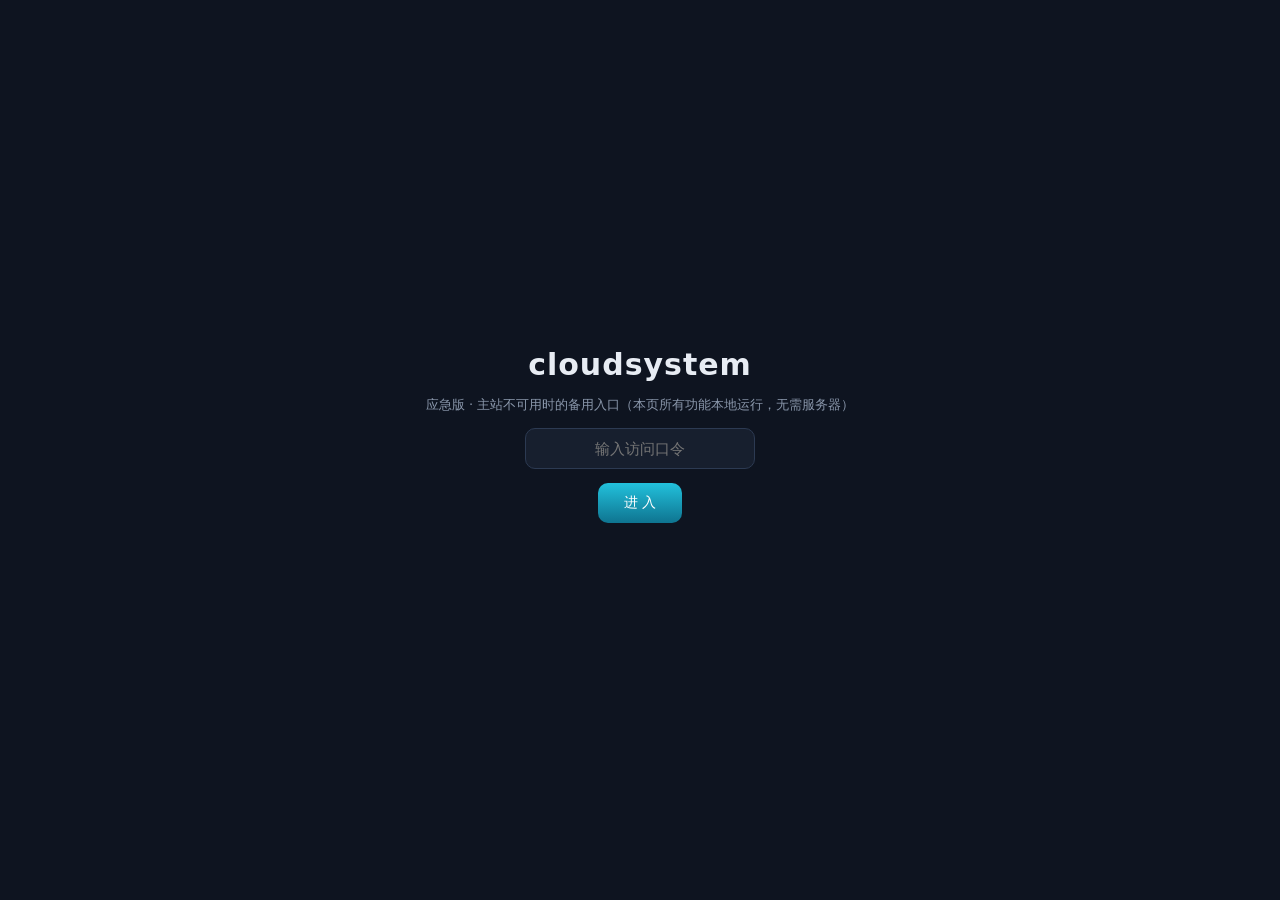
==== commit 46ed4858: "sync emergency page v15.83" ====
--- a/index.html
+++ b/index.html
@@ -2,217 +2,253 @@
 <html lang="zh-CN">
 <head>
 <meta charset="UTF-8">
-<meta name="viewport" content="width=device-width, initial-scale=1.0, maximum-scale=1.0, user-scalable=no">
-<title>cloudsystem</title>
-<link rel="icon" href="data:image/svg+xml,%3Csvg xmlns='http://www.w3.org/2000/svg' viewBox='0 0 64 64'%3E%3Ccircle cx='32' cy='32' r='28' fill='%233aa0ff'/%3E%3Cpath d='M23.5 21v21M23.5 23.5l12.5 17M23.5 31l11.5 13' stroke='white' stroke-width='3.6' fill='none' stroke-linecap='round' stroke-linejoin='round'/%3E%3C/svg%3E">
-<meta http-equiv="Cache-Control" content="no-cache, no-store, must-revalidate">
-<meta http-equiv="Pragma" content="no-cache">
-<meta http-equiv="Expires" content="0">
-<link rel="stylesheet" href="styles.css?v=20261019d">
+<meta name="viewport" content="width=device-width, initial-scale=1.0">
+<link rel="icon" href="[data-uri]">
+<title>cloudsystem · 应急版</title>
+<style>
+  :root{--bg:#0e1420;--panel:#171f2e;--panel2:#1e2839;--text:#e7ecf3;--mut:#8a97ab;--acc:#22c1dc;--ok:#22b573;--bad:#e05b5b}
+  *{box-sizing:border-box;margin:0;padding:0}
+  body{background:var(--bg);color:var(--text);font-family:system-ui,"Microsoft YaHei",sans-serif;min-height:100vh}
+  /* 登录 */
+  #gate{display:flex;align-items:center;justify-content:center;min-height:100vh;flex-direction:column;gap:14px}
+  #gate h1{font-size:30px;letter-spacing:1px}
+  #gate .sub{color:var(--mut);font-size:13px}
+  #gate input{padding:11px 14px;border-radius:10px;border:1px solid #2c3a52;background:var(--panel);color:var(--text);font-size:15px;width:230px;text-align:center;outline:none}
+  #gate button{padding:11px 26px;border-radius:10px;border:0;background:linear-gradient(180deg,var(--acc),#0e7490);color:#fff;font-size:14px;cursor:pointer}
+  #gate .err{color:var(--bad);font-size:12.5px;min-height:16px}
+  /* 桌面 */
+  #desk{display:none;max-width:900px;margin:0 auto;padding:20px 14px 60px}
+  header{display:flex;align-items:center;gap:10px;margin-bottom:18px;flex-wrap:wrap}
+  header b{font-size:17px}
+  header .tag{font-size:11px;color:#ffd479;border:1px solid rgba(255,212,121,.4);border-radius:6px;padding:2px 8px}
+  header .lnk{margin-left:auto;font-size:12.5px}
+  header .lnk a{color:var(--acc);text-decoration:none;margin-left:12px}
+  .grid{display:grid;grid-template-columns:repeat(auto-fill,minmax(150px,1fr));gap:12px}
+  .tile{background:var(--panel);border:1px solid rgba(255,255,255,.07);border-radius:14px;padding:18px 10px;text-align:center;cursor:pointer;transition:.15s;user-select:none}
+  .tile:hover{background:var(--panel2);transform:translateY(-2px)}
+  .tile .ic{font-size:30px}
+  .tile .nm{font-size:13px;margin-top:8px}
+  /* 窗口 */
+  .win{position:fixed;inset:0;background:rgba(0,0,0,.45);display:none;z-index:20}
+  .win.on{display:flex;align-items:center;justify-content:center}
+  .win .box{background:var(--panel);border:1px solid rgba(255,255,255,.1);border-radius:16px;width:min(680px,94vw);max-height:86vh;display:flex;flex-direction:column;overflow:hidden}
+  .win .hd{display:flex;align-items:center;padding:12px 16px;border-bottom:1px solid rgba(255,255,255,.08);font-weight:600;font-size:14px}
+  .win .hd button{margin-left:auto;border:0;background:rgba(255,255,255,.1);color:#fff;border-radius:8px;padding:4px 12px;cursor:pointer;font-size:12px}
+  .win .bd{padding:16px;overflow-y:auto;font-size:13.5px;line-height:1.7}
+  .mut{color:var(--mut);font-size:12px}
+  textarea,input[t="t"]{width:100%;background:var(--panel2);border:1px solid rgba(255,255,255,.12);color:var(--text);border-radius:10px;padding:10px;font-family:inherit;font-size:13.5px;outline:none}
+  .btn{border:0;border-radius:9px;background:linear-gradient(180deg,var(--acc),#0e7490);color:#fff;padding:8px 18px;cursor:pointer;font-size:13px;margin-top:10px}
+  .notice{background:rgba(255,212,121,.08);border:1px solid rgba(255,212,121,.3);border-radius:10px;padding:10px 12px;font-size:12.5px;margin-bottom:14px}
+  /* 2048 */
+  #g2048{display:grid;grid-template-columns:repeat(4,1fr);gap:8px;width:min(340px,86vw);margin:0 auto}
+  #g2048 .c{aspect-ratio:1;display:flex;align-items:center;justify-content:center;border-radius:8px;background:#2a3648;font-weight:700;font-size:22px}
+  .g-hd{display:flex;align-items:center;gap:12px;justify-content:center;margin-bottom:12px}
+  /* 贪吃蛇 */
+  #snk{display:block;margin:0 auto;background:#0b101a;border-radius:10px;touch-action:none}
+  /* 留言 */
+  .msg{background:var(--panel2);border-radius:10px;padding:8px 12px;margin:8px 0;font-size:13px}
+</style>
 </head>
 <body>
 
-<!-- ===================== 锁屏 / GDM 登录 ===================== -->
-<div id="gdm" class="gdm">
-  <div class="gdm-bg"></div>
-  <div class="gdm-clock" id="gdmClock">00:00</div>
-  <div class="gdm-date" id="gdmDate">—</div>
-
-  <div class="gdm-user" id="gdmUser">
-    <div class="gdm-avatar">U</div>
-    <div class="gdm-username">User</div>
-    <div class="gdm-hint">点击以登录</div>
-  </div>
-
-  <div class="gdm-login hidden" id="gdmLogin">
-    <div class="gdm-avatar gdm-avatar-lg">U</div>
-    <div class="gdm-username">User</div>
-    <input type="password" id="gdmPass" class="gdm-pass" placeholder="密码" autocomplete="off">
-    <button class="gdm-enter" id="gdmEnter">登录</button>
-    <div class="prog" id="gdmProg" style="display:none">
-      <div class="prog-track"><div class="prog-bar busy" id="gdmProgBar"></div></div>
-      <div class="prog-txt" id="gdmProgTxt">正在进入桌面…</div>
-    </div>
-    <div class="gdm-msg" id="gdmMsg"></div>
-  </div>
-
-  <div class="gdm-bottom">
-    <div class="gdm-bottom-left">
-      <span title="无障碍" data-icon="无障碍"></span>
-      <span title="屏幕键盘" data-icon="键盘"></span>
-    </div>
-    <div class="gdm-bottom-right">
-      <span title="网络" data-icon="网络"></span>
-      <span title="电源" data-icon="电源"></span>
-      <span id="gdmLang">中文(拼音)</span>
-    </div>
+<!-- 登录门 -->
+<div id="gate">
+  <h1>cloudsystem</h1>
+  <div class="sub">应急版 · 主站不可用时的备用入口（本页所有功能本地运行，无需服务器）</div>
+  <input id="pw" type="password" placeholder="输入访问口令" maxlength="20">
+  <button onclick="tryLogin()">进 入</button>
+  <div class="err" id="gateErr"></div>
+</div>
+
+<!-- 桌面 -->
+<div id="desk">
+  <div class="notice">⚠️ 这是 <b>应急备用页</b>（GitHub 托管，纯本地运行）。完整版当前版本 <b>v15.83</b>（新增应急备用页（emergency/index.html，GitHub Page）。主站恢复后请回 <a href="https://3920850391.dpdns.org/" style="color:var(--acc)">3920850391.dpdns.org</a>。</div>
+  <header>
+    <b>cloudsystem 应急版</b><span class="tag">离线可用</span>
+    <span class="lnk"><a href="https://3920850391.dpdns.org/" target="_blank">完整版主站 ↗</a></span>
+  </header>
+  <div class="grid">
+    <div class="tile" onclick="openApp('note')"><div class="ic">📝</div><div class="nm">记事本</div></div>
+    <div class="tile" onclick="openApp('board')"><div class="ic">💬</div><div class="nm">离线留言板</div></div>
+    <div class="tile" onclick="openApp('g2048')"><div class="ic">🎮</div><div class="nm">2048</div></div>
+    <div class="tile" onclick="openApp('snake')"><div class="ic">🐍</div><div class="nm">贪吃蛇</div></div>
+    <div class="tile" onclick="openApp('info')"><div class="ic">ℹ️</div><div class="nm">使用说明</div></div>
   </div>
 </div>
 
-<!-- ===================== 桌面 ===================== -->
-<div id="desktop" class="desktop hidden">
-
-  <div class="wallpaper"></div>
-
-  <!-- 进入系统后在右下角标注仿制声明 -->
-  <div class="imitation-badge">仅为<b>借鉴模仿</b></div>
-
-  <!-- 桌面图标 -->
-  <div class="desktop-icons" id="desktopIcons"></div>
-
-  <!-- 顶栏 -->
-  <div class="topbar" id="topbar">
-    <div class="topbar-left">
-      <button class="activities" id="activitiesBtn">活动</button>
-      <span class="app-title" id="appTitle"></span>
-    </div>
-    <div class="topbar-center">
-      <button class="topbar-clock" id="topbarClock">
-        <span class="tb-date" id="tbDate">—</span>
-        <span class="tb-time" id="tbTime">00:00</span>
-      </button>
-    </div>
-    <div class="topbar-right" id="topbarRight">
-      <span class="tb-ind" title="屏幕共享/隐私" data-icon="屏幕共享"></span>
-      <span class="tb-ind" title="网络" data-icon="网络"></span>
-      <span class="tb-ind" title="蓝牙" data-icon="蓝牙"></span>
-      <span class="tb-ind" title="声音" data-icon="声音"></span>
-      <span class="tb-ind" title="电池" data-icon="电池"></span>
-      <button class="tb-power" id="tbPower" title="电源 / 用户" data-icon="电源"></button>
-    </div>
-  </div>
-
-  <!-- 左侧 Dash -->
-  <div class="dash" id="dash"></div>
-
-  <!-- 概览 Overview -->
-  <div class="overview hidden" id="overview">
-    <div class="overview-search">
-      <span class="ov-search-icon" data-icon="搜索"></span>
-      <input type="text" id="ovSearch" placeholder="输入以搜索应用、文件和命令">
-    </div>
-    <div class="overview-grid" id="overviewGrid"></div>
-    <div class="overview-dash" id="overviewDash"></div>
-  </div>
-
-  <!-- 窗口容器 -->
-  <div class="windows" id="windows"></div>
-
-  <!-- 日历 / 通知弹窗 -->
-  <div class="calendar-popup hidden" id="calendarPopup">
-    <div class="cp-date" id="cpDate">—</div>
-    <div class="cp-cal" id="cpCal"></div>
-    <div class="cp-notif">
-      <div class="cp-notif-title">通知</div>
-      <div class="cp-notif-item">🔄 系统更新可用 — Ubuntu 24.04.3</div>
-      <div class="cp-notif-item">🛡️ 防火墙已启用</div>
-    </div>
-  </div>
-
-  <!-- 快速设置弹窗 -->
-  <div class="qs-popup hidden" id="qsPopup">
-    <div class="qs-tiles">
-      <button class="qs-tile" data-qs="wifi"><div class="qs-ic" data-icon="网络"></div><div>Wi‑Fi</div><div class="qs-sub on">已连接</div></button>
-      <button class="qs-tile" data-qs="bt"><div class="qs-ic" data-icon="蓝牙"></div><div>蓝牙</div><div class="qs-sub">关闭</div></button>
-      <button class="qs-tile" data-qs="air"><div class="qs-ic" data-icon="飞行"></div><div>飞行模式</div><div class="qs-sub">关闭</div></button>
-      <button class="qs-tile" data-qs="dark"><div class="qs-ic" data-icon="深色"></div><div>深色模式</div><div class="qs-sub" id="qsDarkSub">关闭</div></button>
-      <button class="qs-tile" data-qs="focus"><div class="qs-ic" data-icon="专注"></div><div>专注</div><div class="qs-sub">关闭</div></button>
-      <button class="qs-tile" data-qs="rotate"><div class="qs-ic" data-icon="方向"></div><div>屏幕方向</div><div class="qs-sub">自动</div></button>
-    </div>
-    <div class="qs-sliders">
-      <div class="qs-row"><span>🔊</span><input type="range" id="qsVol" min="0" max="100" value="65"><span id="qsVolVal">65</span></div>
-      <div class="qs-row"><span>🔆</span><input type="range" id="qsBri" min="10" max="100" value="80"><span id="qsBriVal">80</span></div>
-    </div>
-    <div class="qs-links">
-      <button id="qsSettings"><span class="ic-inline" data-icon="设置"></span>设置</button>
-      <button id="qsLock"><span class="ic-inline" data-icon="锁"></span>锁定</button>
-    </div>
-  </div>
-
-  <!-- 电源 / 用户菜单 -->
-  <div class="power-menu hidden" id="powerMenu">
-    <div class="pm-user">
-      <div class="pm-avatar">U</div>
-      <div><div class="pm-name">User</div><div class="pm-status">在线</div></div>
-    </div>
-    <div class="pm-sep"></div>
-    <button class="pm-item" data-act="settings"><span class="ic-inline" data-icon="设置"></span>设置</button>
-    <button class="pm-item" data-act="lock"><span class="ic-inline" data-icon="锁"></span>锁定屏幕</button>
-    <button class="pm-item" data-act="sleep"><span class="ic-inline" data-icon="挂起"></span>挂起</button>
-    <div class="pm-sep"></div>
-    <button class="pm-item" data-act="logout"><span class="ic-inline" data-icon="退出"></span>退出登录</button>
-    <button class="pm-item" data-act="restart"><span class="ic-inline" data-icon="重启"></span>重启</button>
-    <button class="pm-item" data-act="shutdown"><span class="ic-inline" data-icon="关机"></span>关机</button>
-  </div>
-
-  <!-- 桌面右键菜单 -->
-  <div class="ctx-menu hidden" id="ctxMenu">
-    <div class="ctx-item" data-act="openTerminal"><span class="ic-inline" data-icon="终端"></span>在终端中打开</div>
-    <div class="ctx-item" data-act="newFolder"><span class="ic-inline" data-icon="新建文件夹"></span>新建文件夹</div>
-    <div class="ctx-item" data-act="paste"><span class="ic-inline" data-icon="粘贴"></span>粘贴</div>
-    <div class="ctx-sep"></div>
-    <div class="ctx-item" data-act="changeBg"><span class="ic-inline" data-icon="背景"></span>更改背景</div>
-    <div class="ctx-item" data-act="display"><span class="ic-inline" data-icon="显示"></span>显示设置</div>
-    <div class="ctx-item" data-act="settings"><span class="ic-inline" data-icon="设置"></span>设置</div>
-    <div class="ctx-sep"></div>
-    <div class="ctx-item" data-act="overview"><span class="ic-inline" data-icon="概览"></span>活动概览</div>
-  </div>
-
-</div>
+<!-- 记事本 -->
+<div class="win" id="w-note"><div class="box"><div class="hd">📝 记事本<button onclick="closeApp('note')">关闭</button></div>
+  <div class="bd">
+    <textarea id="noteTa" rows="12" placeholder="随手记（自动保存在本机浏览器）"></textarea>
+    <button class="btn" onclick="saveNote()">保存</button> <span class="mut" id="noteSt"></span>
+  </div></div></div>
+
+<!-- 留言板 -->
+<div class="win" id="w-board"><div class="box"><div class="hd">💬 离线留言板<button onclick="closeApp('board')">关闭</button></div>
+  <div class="bd">
+    <div class="mut" style="margin-bottom:8px">主站故障期间留下的消息，保存在本机；恢复后可一键复制到完整版提交。</div>
+    <textarea id="boardTa" rows="3" placeholder="写留言…"></textarea>
+    <button class="btn" onclick="addMsg()">添加留言</button>
+    <div id="msgList" style="margin-top:12px"></div>
+  </div></div></div>
+
+<!-- 2048 -->
+<div class="win" id="w-g2048"><div class="box"><div class="hd">🎮 2048<button onclick="closeApp('g2048')">关闭</button></div>
+  <div class="bd">
+    <div class="g-hd"><b>得分：<span id="s2048">0</span></b><button class="btn" style="margin:0" onclick="new2048()">新一局</button></div>
+    <div id="g2048"></div>
+    <div class="mut" style="text-align:center;margin-top:10px">方向键 / 上下左右滑动</div>
+  </div></div></div>
+
+<!-- 贪吃蛇 -->
+<div class="win" id="w-snake"><div class="box"><div class="hd">🐍 贪吃蛇<button onclick="closeApp('snake')">关闭</button></div>
+  <div class="bd">
+    <div class="g-hd"><b>得分：<span id="sSnk">0</span></b><button class="btn" style="margin:0" onclick="newSnk()">重新开始</button></div>
+    <canvas id="snk" width="320" height="320"></canvas>
+    <div class="mut" style="text-align:center;margin-top:10px">方向键 / 屏幕滑动</div>
+  </div></div></div>
+
+<!-- 说明 -->
+<div class="win" id="w-info"><div class="box"><div class="hd">ℹ️ 使用说明<button onclick="closeApp('info')">关闭</button></div>
+  <div class="bd">
+    <b>这是什么？</b><br>
+    cloudsystem 完整版（<a href="https://3920850391.dpdns.org/" style="color:var(--acc)">3920850391.dpdns.org</a>）需要我的服务器在线才能运行。当服务器/隧道故障时，这个 GitHub 托管的应急页始终可用——它不依赖任何后端。<br><br>
+    <b>应急页能做什么</b><br>
+    · 📝 记事本：本地保存，随时记录<br>
+    · 💬 离线留言板：故障期间的留言存本机，恢复后可复制到完整版提交<br>
+    · 🎮 2048 / 🐍 贪吃蛇：离线可玩<br><br>
+    <b>应急页不能做什么</b><br>
+    聊天室、好友、音视频通话、64 位虚拟机、应用商店下载——这些都需要服务器，请等主站恢复。<br><br>
+    <b>数据说明</b>：本页所有数据只存在你自己的浏览器里（localStorage），不上传、不同步。
+  </div></div></div>
 
 <script>
-// 安全层前端适配：后端 /api/* 需要 Authorization: Bearer <token>。
-// token 存在 sessionStorage（关掉标签页就没了，不会长期留在设备上），
-// 每次 fetch 由下面的包装自动加请求头。
-// 口令本身从不再出现在 URL / 请求体 / 日志里。
+/* ---------- 登录 ---------- */
+/* 与完整版 .access_keys 一致：575006=通用口令(不锁IP,优先) / 189098=主密钥(锁IP) */
+var PWS = ["575006","189098"];
+function tryLogin(){
+  var v = document.getElementById("pw").value.trim();
+  if(PWS.indexOf(v) >= 0){
+    try{ sessionStorage.setItem("eg.ok","1"); }catch(e){}
+    document.getElementById("gate").style.display="none";
+    document.getElementById("desk").style.display="block";
+  }else{
+    document.getElementById("gateErr").textContent = "口令不对";
+  }
+}
+document.getElementById("pw").addEventListener("keydown", function(e){ if(e.key==="Enter") tryLogin(); });
+try{ if(sessionStorage.getItem("eg.ok")==="1"){ document.getElementById("gate").style.display="none"; document.getElementById("desk").style.display="block"; } }catch(e){}
+
+/* ---------- 窗口 ---------- */
+function openApp(n){ document.getElementById("w-"+n).classList.add("on");
+  if(n==="note") loadNote(); if(n==="board") renderMsgs(); if(n==="g2048") new2048(); if(n==="snake") newSnk(); }
+function closeApp(n){ document.getElementById("w-"+n).classList.remove("on"); if(n==="snake") stopSnk(); }
+function ls(k,v){ try{ if(v===undefined) return localStorage.getItem(k); localStorage.setItem(k,v); }catch(e){ return null; } }
+
+/* ---------- 记事本 ---------- */
+function loadNote(){ document.getElementById("noteTa").value = ls("eg.note")||""; document.getElementById("noteSt").textContent=""; }
+function saveNote(){ ls("eg.note", document.getElementById("noteTa").value);
+  var s=document.getElementById("noteSt"); s.textContent="已保存 ✔"; setTimeout(function(){s.textContent="";},2000); }
+
+/* ---------- 留言板 ---------- */
+function getMsgs(){ try{ return JSON.parse(ls("eg.msgs")||"[]"); }catch(e){ return []; } }
+function addMsg(){
+  var t = document.getElementById("boardTa").value.trim(); if(!t) return;
+  var m = getMsgs(); m.unshift({ts:new Date().toLocaleString("zh-CN"), text:t}); ls("eg.msgs", JSON.stringify(m.slice(0,50)));
+  document.getElementById("boardTa").value=""; renderMsgs();
+}
+function renderMsgs(){
+  var m = getMsgs(), h = m.map(function(x){ return '<div class="msg"><span class="mut">'+x.ts+'</span><br>'+x.text.replace(/</g,"&lt;")+'</div>'; }).join("") || '<div class="mut">还没有留言</div>';
+  h += '<button class="btn" onclick="copyMsgs()">一键复制全部（恢复后粘贴到完整版提交）</button>';
+  document.getElementById("msgList").innerHTML = h;
+}
+function copyMsgs(){
+  var t = getMsgs().map(function(x){ return "["+x.ts+"] "+x.text; }).join("\n");
+  if(navigator.clipboard) navigator.clipboard.writeText(t); else{ var ta=document.createElement("textarea"); ta.value=t; document.body.appendChild(ta); ta.select(); document.execCommand("copy"); ta.remove(); }
+  alert("已复制，回到完整版的「问题反馈」粘贴提交即可");
+}
+
+/* ---------- 2048 ---------- */
+var G=[], S2048=0;
+function new2048(){ G=[]; for(var i=0;i<16;i++) G.push(0); S2048=0; add2(); add2(); draw2048(); }
+function add2(){ var e=[]; for(var i=0;i<16;i++) if(!G[i]) e.push(i); if(!e.length) return; G[e[Math.floor(Math.random()*e.length)]]=Math.random()<0.9?2:4; }
+function draw2048(){
+  var el=document.getElementById("g2048"), colors={2:"#3a4a63",4:"#41556f",8:"#2b8fd8",16:"#22b573",32:"#e0a33e",64:"#e05b5b",128:"#9b59d0",256:"#22c1dc",512:"#ff9f43",1024:"#ff6b81",2048:"#ffd479"};
+  var h=""; for(var i=0;i<16;i++){ var v=G[i];
+    h+='<div class="c" style="'+(v?'background:'+(colors[v]||'#ffd479')+';color:'+(v>=64?'#1a2230':'#e7ecf3'):'')+'">'+(v||"")+'</div>'; }
+  el.innerHTML=h; document.getElementById("s2048").textContent=S2048;
+}
+function move2048(dir){
+  var moved=false;
+  function line(idxs){
+    var vals=idxs.map(function(i){return G[i];}).filter(function(v){return v;});
+    for(var i=0;i<vals.length-1;i++){ if(vals[i]===vals[i+1]){ vals[i]*=2; S2048+=vals[i]; vals.splice(i+1,1); } }
+    while(vals.length<4) vals.push(0);
+    idxs.forEach(function(i,j){ if(G[i]!==vals[j]) moved=true; G[i]=vals[j]; });
+  }
+  for(var k=0;k<4;k++){
+    if(dir==="l") line([k*4,k*4+1,k*4+2,k*4+3]);
+    if(dir==="r") line([k*4+3,k*4+2,k*4+1,k*4]);
+    if(dir==="u") line([k,k+4,k+8,k+12]);
+    if(dir==="d") line([k+12,k+8,k+4,k]);
+  }
+  if(moved){ add2(); draw2048(); }
+}
+document.addEventListener("keydown", function(e){
+  if(!document.getElementById("w-g2048").classList.contains("on")) return;
+  var m={ArrowLeft:"l",ArrowRight:"r",ArrowUp:"u",ArrowDown:"d"}[e.key];
+  if(m){ e.preventDefault(); move2048(m); }
+});
 (function(){
-  var TOKEN="";
-  try{
-    // 兼容：先用 ?key= 换 Cookie（服务端 302 会带回 token 场景）
-    var m=/[?&]key=([^&]*)/.exec(location.search);
-    if(m) history.replaceState(null,"",location.pathname);
-    TOKEN=sessionStorage.getItem("lsim_token")||"";
-  }catch(e){}
-  window.__LSIM_TOKEN=TOKEN;
-
-  var _fetch=window.fetch;
-  window.fetch=function(input,init){
-    try{
-      var url=typeof input==="string"?input:(input&&input.url)||"";
-      var isApi=url.indexOf("/api/")>=0;
-      if(isApi && TOKEN){
-        init=init||{};
-        var h=new Headers(init.headers||{});
-        h.set("Authorization","Bearer "+TOKEN);
-        init.headers=h;
-      }
-      if(typeof input==="string" && isApi) return _fetch(url,init);
-      if(isApi) input=new Request(input,init);
-    }catch(e){}
-    return _fetch(input,init);
-  };
-
-  // 没有 token 就把用户送去口令页（服务端也会拦，这里是为了不白跑一趟）
-  if(!TOKEN && location.pathname!=="/login"){
-    // 登录页自身不参与跳转
-  }
+  var sx=0, sy=0, el=document.getElementById("g2048");
+  el.addEventListener("touchstart", function(e){ sx=e.touches[0].clientX; sy=e.touches[0].clientY; }, {passive:true});
+  el.addEventListener("touchend", function(e){
+    var dx=e.changedTouches[0].clientX-sx, dy=e.changedTouches[0].clientY-sy;
+    if(Math.abs(dx)<20 && Math.abs(dy)<20) return;
+    move2048(Math.abs(dx)>Math.abs(dy) ? (dx>0?"r":"l") : (dy>0?"d":"u"));
+  }, {passive:true});
 })();
-</script>
-<!-- 带版本号：改了 js 之后手机浏览器不会继续用旧缓存。
-     之前反复出现"修了跟没修一样"，就是浏览器在拿缓存的旧脚本。 -->
-<script src="icons.js?v=20261019d"></script>
-<script src="changelog.js?v=20261019d"></script>
-<script src="apps.js?v=20261019d"></script>
-<script src="apps_v86.js?v=20261019d"></script>
-<script src="apps_extra.js?v=20261019d"></script>
-<script src="apps_room.js?v=20261019d"></script>
-<script src="apps_games.js?v=20261019d"></script>
-<script src="script.js?v=20261019d"></script>
-<script>
-  // 把带 data-icon 的元素填充为原创 SVG 图标（icons.js 已加载）
-  document.querySelectorAll('[data-icon]').forEach(function(el){
-    try{ el.innerHTML = window.ICON(el.getAttribute('data-icon')); }catch(e){}
-  });
+
+/* ---------- 贪吃蛇 ---------- */
+var snkT=null, snk=null, snkDir=[1,0], snkScore=0;
+function newSnk(){
+  stopSnk(); snkScore=0; snkDir=[1,0];
+  snk=[[5,8],[4,8],[3,8]]; foodSnk=[15,8];
+  var c=document.getElementById("snk"), x=c.getContext("2d");
+  snkT=setInterval(function(){ stepSnk(x); },140);
+  drawSnk(x);
+}
+var foodSnk=[15,8];
+function stopSnk(){ if(snkT){ clearInterval(snkT); snkT=null; } }
+function stepSnk(x){
+  var h=[(snk[0][0]+snkDir[0]+20)%20, (snk[0][1]+snkDir[1]+20)%20];
+  if(snk.some(function(s){return s[0]===h[0]&&s[1]===h[1];})){ stopSnk(); alert("游戏结束，得分 "+snkScore); return; }
+  snk.unshift(h);
+  if(h[0]===foodSnk[0]&&h[1]===foodSnk[1]){ snkScore+=10; document.getElementById("sSnk").textContent=snkScore;
+    do{ foodSnk=[Math.floor(Math.random()*20),Math.floor(Math.random()*20)]; }while(snk.some(function(s){return s[0]===foodSnk[0]&&s[1]===foodSnk[1];}));
+  } else snk.pop();
+  drawSnk(x);
+}
+function drawSnk(x){
+  x.fillStyle="#0b101a"; x.fillRect(0,0,320,320);
+  x.fillStyle="#e05b5b"; x.fillRect(foodSnk[0]*16+3,foodSnk[1]*16+3,10,10);
+  x.fillStyle="#22c1dc"; snk.forEach(function(s){ x.fillRect(s[0]*16+2,s[1]*16+2,12,12); });
+}
+document.addEventListener("keydown", function(e){
+  if(!document.getElementById("w-snake").classList.contains("on")) return;
+  var m={ArrowLeft:[-1,0],ArrowRight:[1,0],ArrowUp:[0,-1],ArrowDown:[0,1]}[e.key];
+  if(m){ e.preventDefault(); if(m[0]!==-snkDir[0]||m[1]!==-snkDir[1]) snkDir=m; }
+});
+(function(){
+  var c=document.getElementById("snk"), sx=0, sy=0;
+  c.addEventListener("touchstart", function(e){ sx=e.touches[0].clientX; sy=e.touches[0].clientY; }, {passive:true});
+  c.addEventListener("touchend", function(e){
+    var dx=e.changedTouches[0].clientX-sx, dy=e.changedTouches[0].clientY-sy;
+    if(Math.abs(dx)<20 && Math.abs(dy)<20) return;
+    var m = Math.abs(dx)>Math.abs(dy) ? [dx>0?1:-1,0] : [0,dy>0?1:-1];
+    if(m[0]!==-snkDir[0]||m[1]!==-snkDir[1]) snkDir=m;
+  }, {passive:true});
+})();
 </script>
 </body>
 </html>
